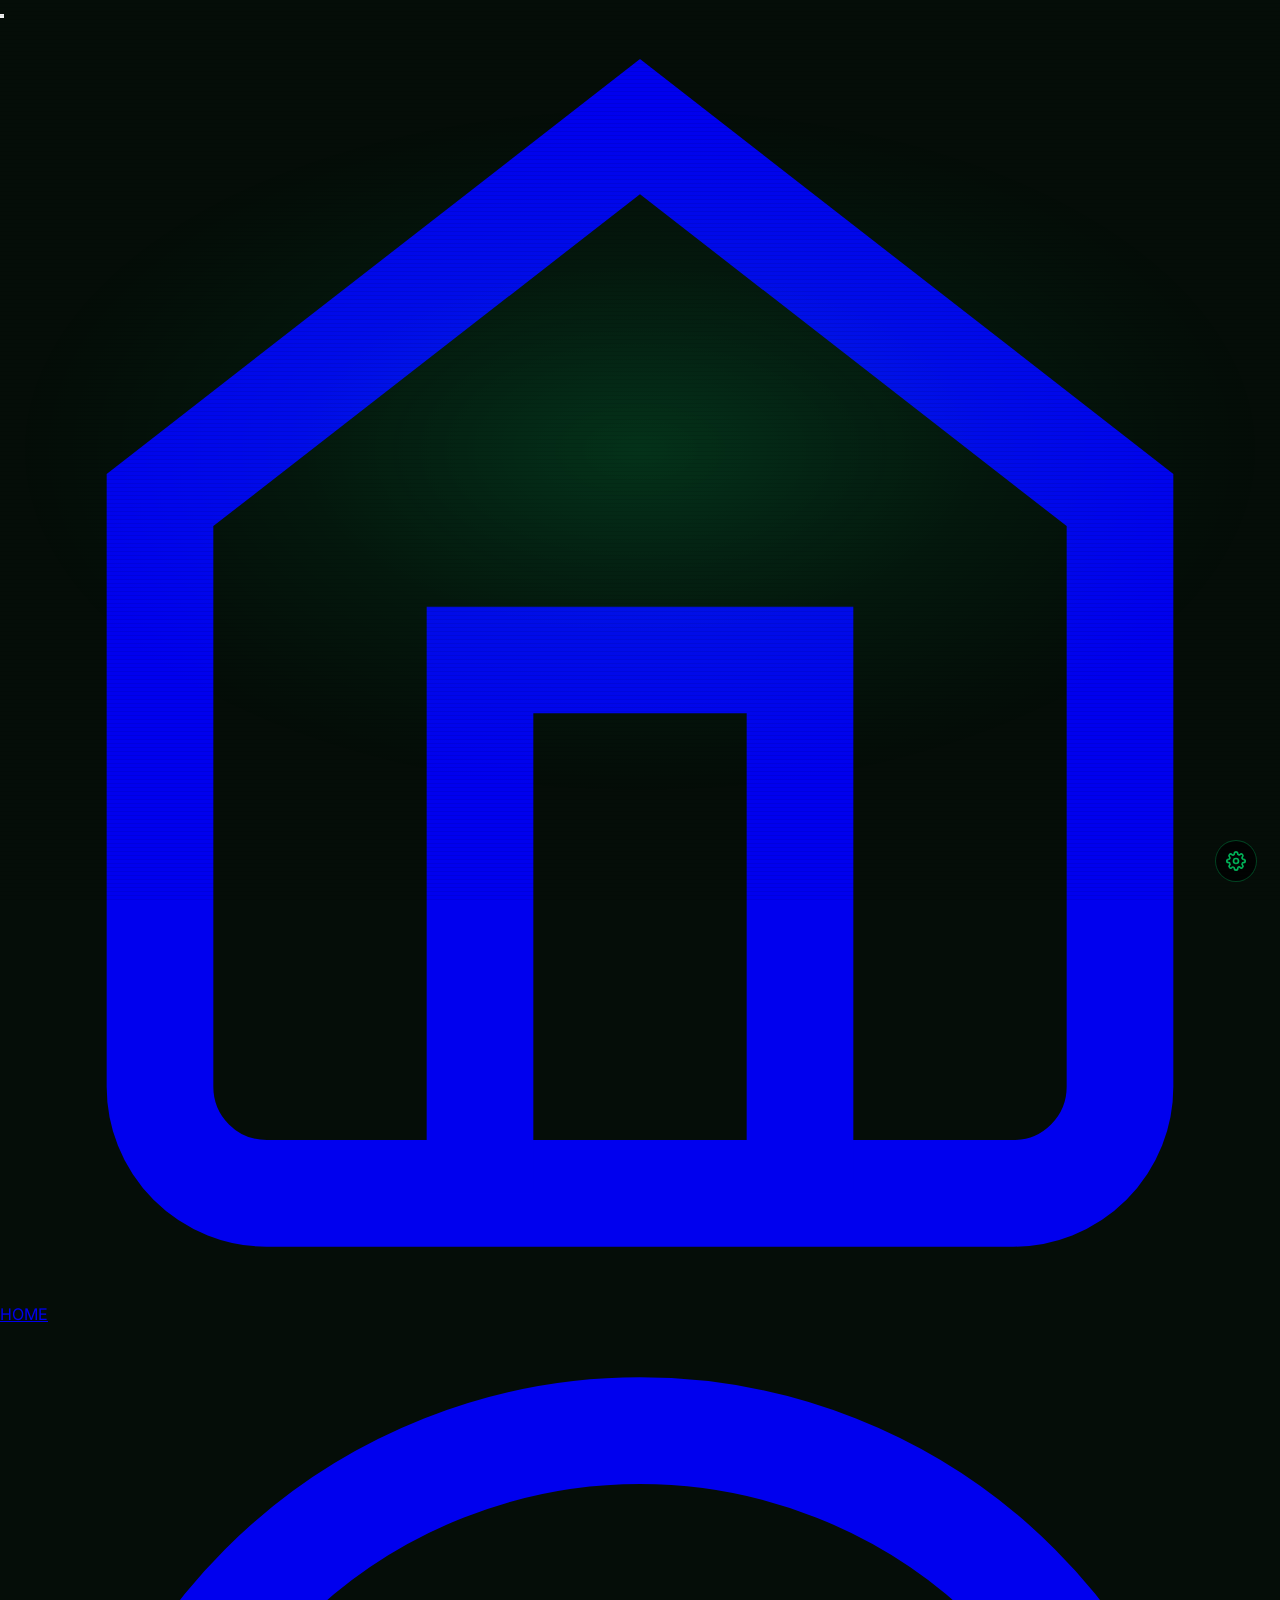
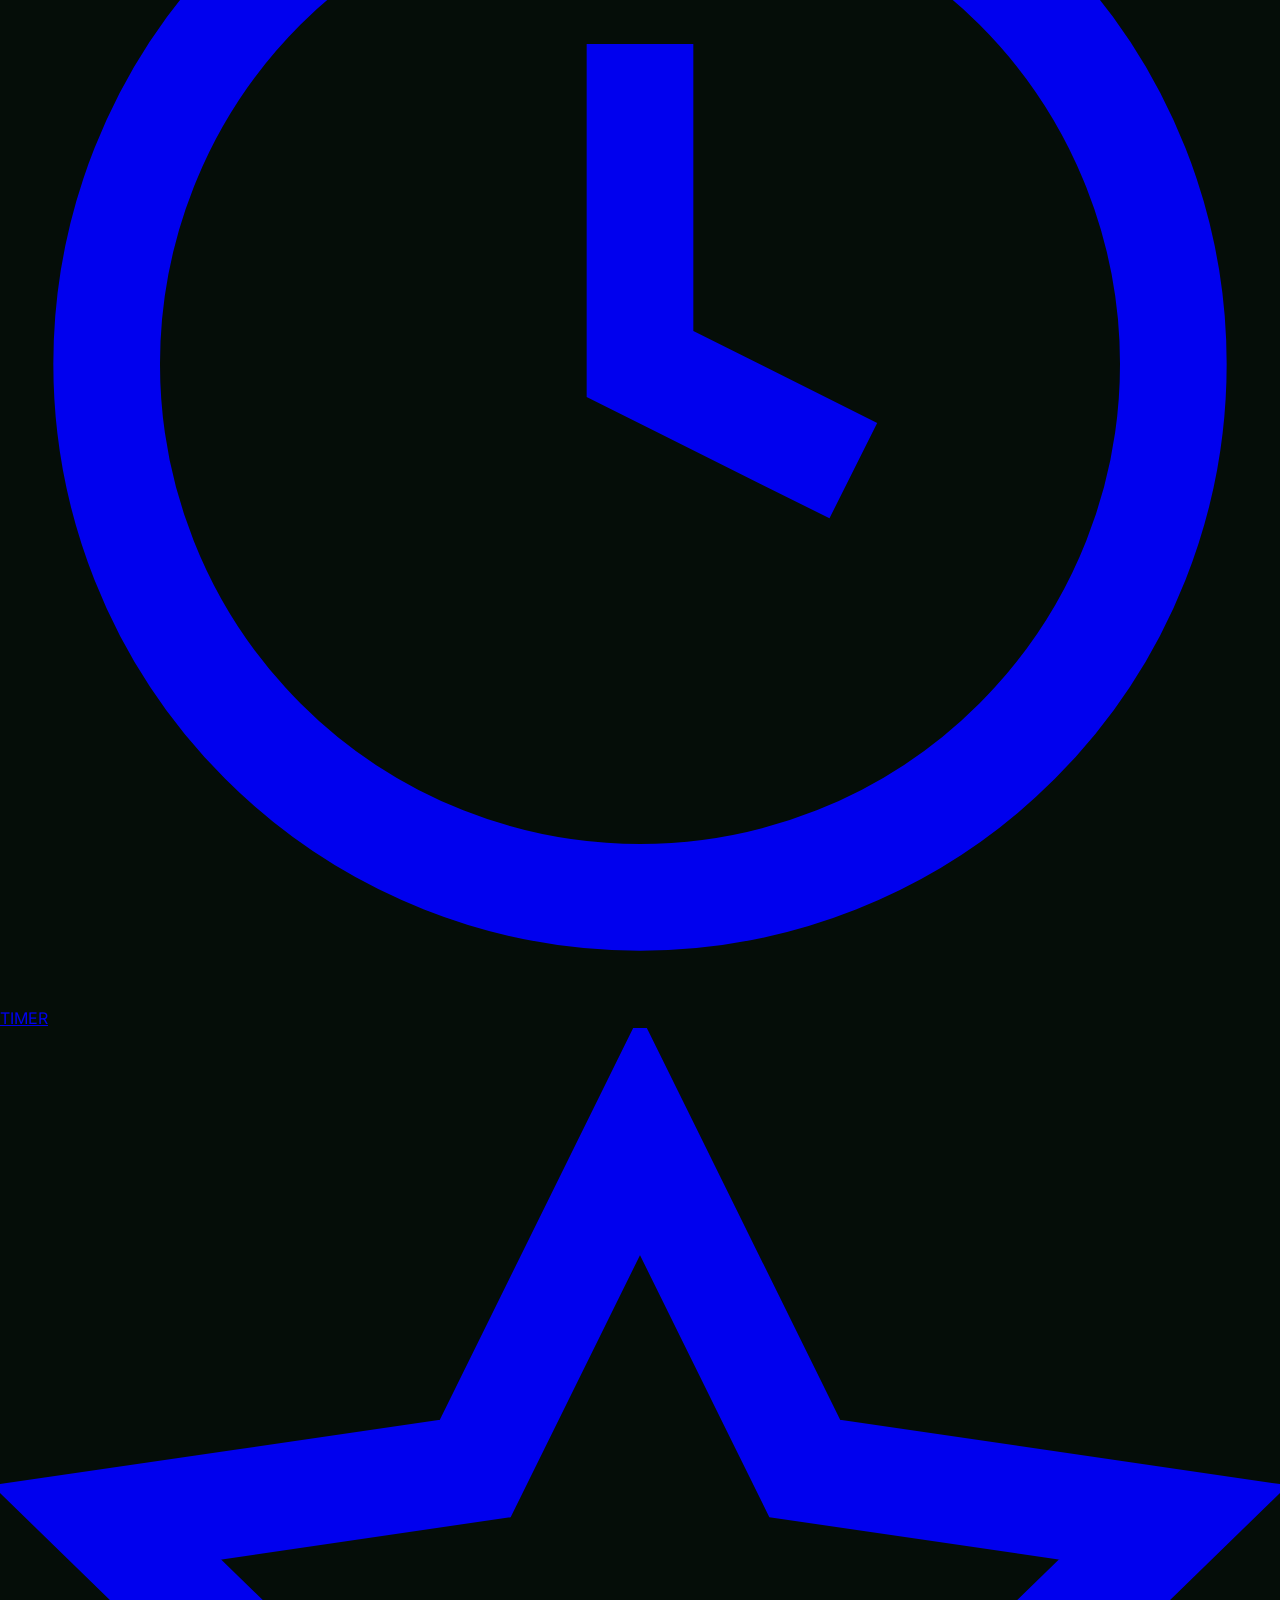
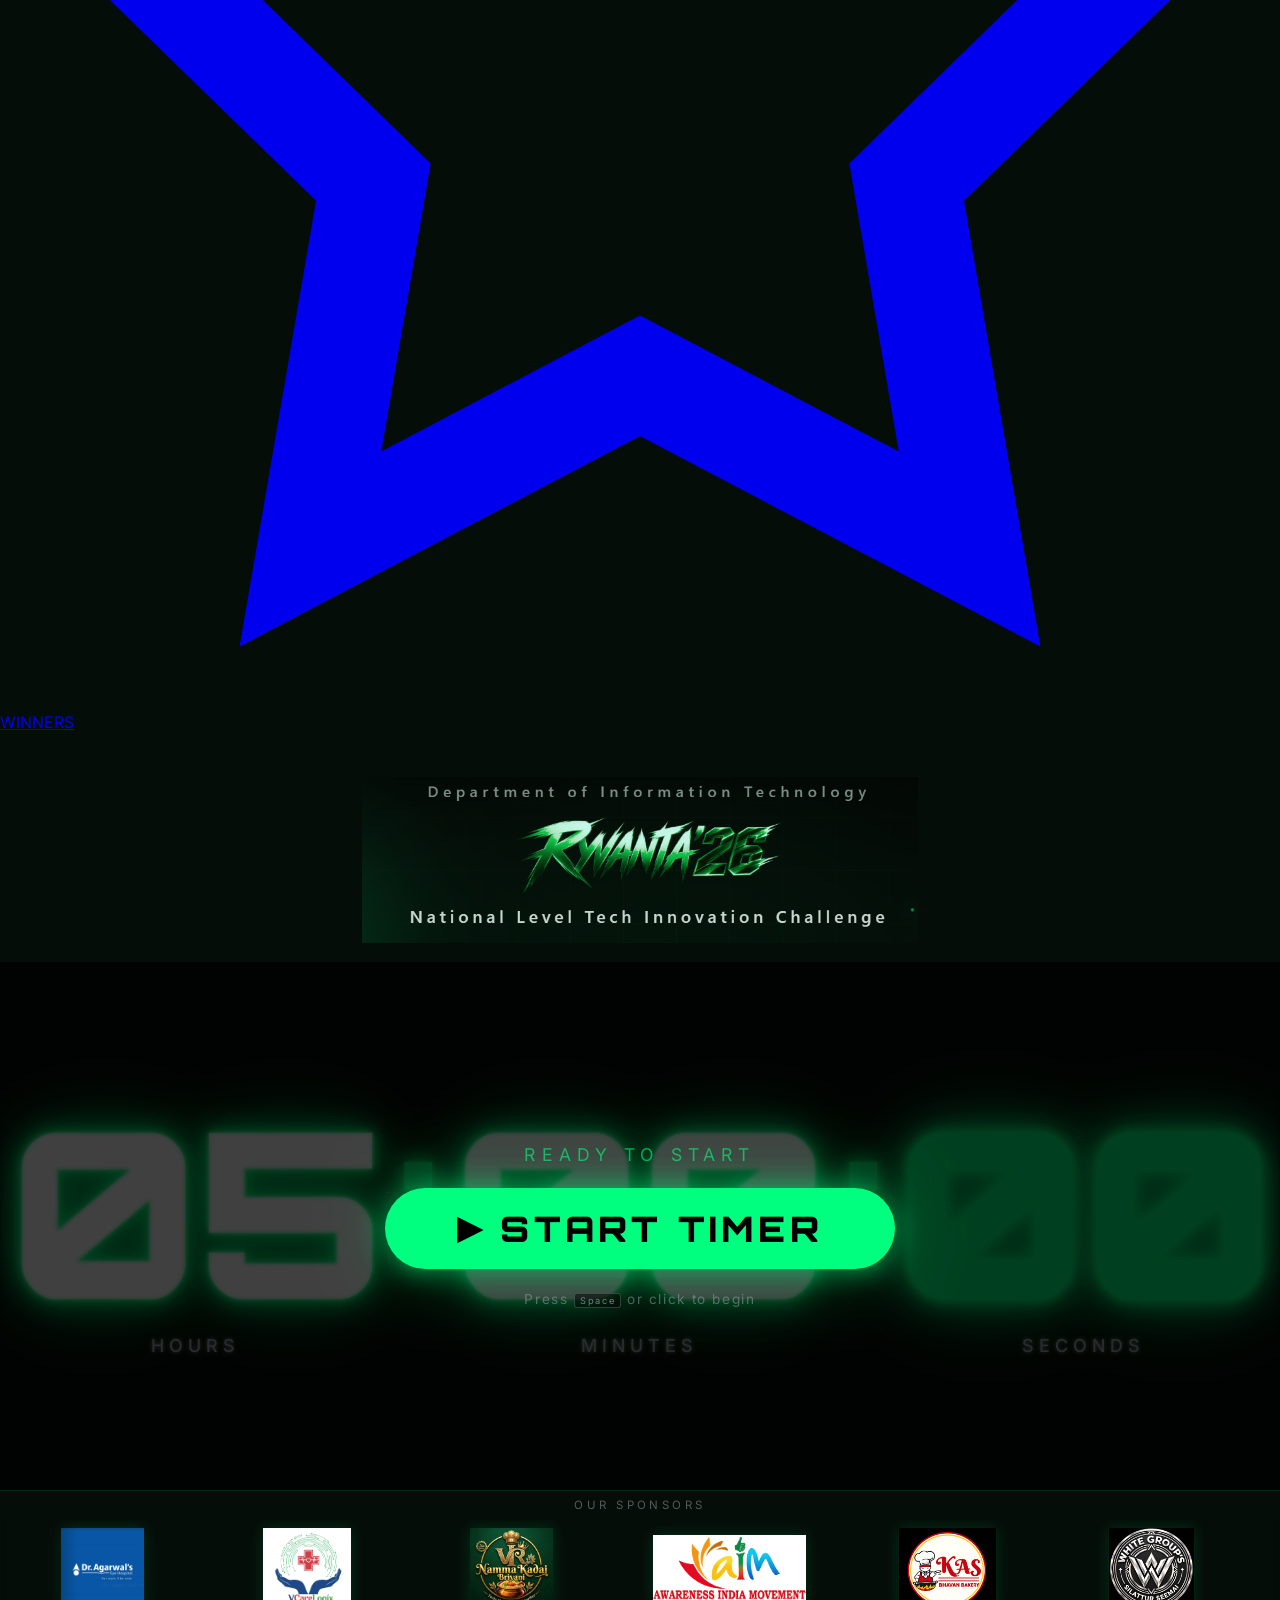
==== countdown.html @ cc8c3c6c "Add hamburger nav, home page, winners page, swap pause screen sizes" ====
<!DOCTYPE html>
<html lang="en">
<head>
  <meta charset="UTF-8" />
  <meta name="viewport" content="width=device-width, initial-scale=1.0" />
  <meta name="description" content="RYVANTA Tech Innovation Challenge 2026 — Live Event Countdown Timer" />
  <title>RYVANTA 2026 — Countdown Timer</title>
  <link rel="preconnect" href="https://fonts.googleapis.com" />
  <link rel="preconnect" href="https://fonts.gstatic.com" crossorigin />
  <link href="https://fonts.googleapis.com/css2?family=Orbitron:wght@400;700;900&family=Inter:wght@300;400;500;600&display=swap" rel="stylesheet" />
  <link rel="stylesheet" href="style.css" />
</head>
<body>

  <!-- ═══════════════════════════════════════════
       SCAN-LINE OVERLAY  (subtle CRT effect)
  ════════════════════════════════════════════ -->
  <div class="scanlines" aria-hidden="true"></div>

  <!-- ═══════════════════════════════════════════
       AMBIENT BACKGROUND GLOW
  ════════════════════════════════════════════ -->
  <div class="bg-glow" aria-hidden="true"></div>

  <!-- ═══════════════════════════════════════════
       TOP-RIGHT NAVIGATION
  ════════════════════════════════════════════ -->
  <nav class="top-nav" id="topNav">
    <!-- Hamburger (visible on small screens) -->
    <button class="hamburger" id="hamburgerBtn" aria-label="Open navigation" aria-expanded="false">
      <span></span><span></span><span></span>
    </button>
    <!-- Nav links -->
    <div class="nav-links" id="navLinks">
      <a href="index.html" class="nav-item active" id="navHome">
        <svg viewBox="0 0 24 24" fill="none" stroke="currentColor" stroke-width="2"><path d="M3 9l9-7 9 7v11a2 2 0 0 1-2 2H5a2 2 0 0 1-2-2z"/><polyline points="9 22 9 12 15 12 15 22"/></svg>
        <span>HOME</span>
      </a>
      <a href="index.html" class="nav-item" id="navTimer">
        <svg viewBox="0 0 24 24" fill="none" stroke="currentColor" stroke-width="2"><circle cx="12" cy="12" r="10"/><polyline points="12 6 12 12 16 14"/></svg>
        <span>TIMER</span>
      </a>
      <a href="winners.html" class="nav-item" id="navWinners">
        <svg viewBox="0 0 24 24" fill="none" stroke="currentColor" stroke-width="2"><polygon points="12 2 15.09 8.26 22 9.27 17 14.14 18.18 21.02 12 17.77 5.82 21.02 7 14.14 2 9.27 8.91 8.26 12 2"/></svg>
        <span>WINNERS</span>
      </a>
    </div>
  </nav>

  <!-- ═══════════════════════════════════════════
       MAIN WRAPPER
  ════════════════════════════════════════════ -->
  <main class="stage" id="stage">

    <!-- ── TOP: Event Logo ──────────────────── -->
    <header class="logo-zone" id="logoZone">
      <img
        src="ryvanta logo.png"
        alt="RYVANTA Tech Innovation Challenge 2026"
        class="event-logo"
        id="eventLogo"
        draggable="false"
      />
    </header>

    <!-- ── CENTER: Countdown Timer ──────────── -->
    <section class="timer-zone" id="timerZone" aria-live="polite" aria-label="Countdown timer">

      <!-- Paused Banner -->
      <div class="pause-banner" id="pauseBanner">
        <span class="pause-icon">⏸</span>
        <span
          class="pause-label"
          id="pauseLabel"
          contenteditable="true"
          spellcheck="false"
          title="Click to edit this message"
          aria-label="Pause message — click to edit"
        >TIMER PAUSED</span>
        <span class="edit-hint">✎</span>
      </div>

      <!-- Digits -->
      <div class="digits-row" id="digitsRow">
        <div class="digit-block">
          <span class="digit" id="hours">05</span>
          <span class="unit-label">HOURS</span>
        </div>

        <div class="colon-block" aria-hidden="true">
          <span class="colon" id="colon1">:</span>
        </div>

        <div class="digit-block">
          <span class="digit" id="minutes">00</span>
          <span class="unit-label">MINUTES</span>
        </div>

        <div class="colon-block" aria-hidden="true">
          <span class="colon" id="colon2">:</span>
        </div>

        <div class="digit-block">
          <span class="digit digit--seconds" id="seconds">00</span>
          <span class="unit-label">SECONDS</span>
        </div>
      </div>

      <!-- ✦ START SCREEN — shown before timer begins ✦ -->
      <div class="start-screen" id="startScreen">
        <div class="start-inner">
          <div class="start-ready">READY TO START</div>
          <button class="start-btn" id="startBtn">
            <span class="start-btn-icon">▶</span>
            START TIMER
          </button>
          <div class="start-hint">Press <kbd>Space</kbd> or click to begin</div>
        </div>
      </div>

      <!-- ✦ LAUNCH SEQUENCE OVERLAY — 5…4…3…2…1 → message ✦ -->
      <div class="launch-screen" id="launchScreen">
        <!-- Countdown digit -->
        <div class="launch-digit" id="launchDigit"></div>
        <!-- "Hackathon begins" message (shown after 1) -->
        <div class="launch-msg" id="launchMsg">
          <span class="launch-msg-line1">AND NOW THE</span>
          <span class="launch-msg-line2">HACKATHON BEGINS</span>
          <span class="launch-msg-dots">..</span>
        </div>
        <!-- Optional ring pulse behind the digit -->
        <div class="launch-ring" id="launchRing"></div>
      </div>

      <!-- Time's Up Screen -->
      <div class="timesup-screen" id="timesupScreen" aria-live="assertive">
        <div class="timesup-inner">
          <div class="timesup-icon">⚡</div>
          <div class="timesup-text">TIME'S UP!</div>
          <div class="timesup-sub">Thank you for participating</div>
        </div>
      </div>

    </section>

    <!-- ── BOTTOM: Sponsor Carousel ─────────── -->
    <footer class="sponsor-zone" id="sponsorZone">
      <div class="sponsor-label">OUR SPONSORS</div>
      <div class="carousel-viewport">
        <div class="carousel-track" id="carouselTrack">
          <!-- Logos injected by JS so the duplicate set can be appended easily -->
        </div>
      </div>
    </footer>

  </main><!-- /stage -->

  <!-- ═══════════════════════════════════════════
       CONTROL PANEL  (bottom-right corner)
  ════════════════════════════════════════════ -->
  <div class="control-panel" id="controlPanel">

    <!-- Gear toggle -->
    <button class="ctrl-gear" id="gearBtn" title="Toggle Controls  (G)" aria-label="Open organiser controls">
      <svg width="20" height="20" viewBox="0 0 24 24" fill="none" stroke="currentColor" stroke-width="2">
        <circle cx="12" cy="12" r="3"/>
        <path d="M19.4 15a1.65 1.65 0 0 0 .33 1.82l.06.06a2 2 0 0 1-2.83 2.83l-.06-.06a1.65 1.65 0 0 0-1.82-.33 1.65 1.65 0 0 0-1 1.51V21a2 2 0 0 1-4 0v-.09A1.65 1.65 0 0 0 9 19.4a1.65 1.65 0 0 0-1.82.33l-.06.06a2 2 0 0 1-2.83-2.83l.06-.06A1.65 1.65 0 0 0 4.68 15a1.65 1.65 0 0 0-1.51-1H3a2 2 0 0 1 0-4h.09A1.65 1.65 0 0 0 4.6 9a1.65 1.65 0 0 0-.33-1.82l-.06-.06a2 2 0 0 1 2.83-2.83l.06.06A1.65 1.65 0 0 0 9 4.68a1.65 1.65 0 0 0 1-1.51V3a2 2 0 0 1 4 0v.09a1.65 1.65 0 0 0 1 1.51 1.65 1.65 0 0 0 1.82-.33l.06-.06a2 2 0 0 1 2.83 2.83l-.06.06A1.65 1.65 0 0 0 19.4 9a1.65 1.65 0 0 0 1.51 1H21a2 2 0 0 1 0 4h-.09a1.65 1.65 0 0 0-1.51 1z"/>
      </svg>
    </button>

    <!-- Expanded controls drawer -->
    <div class="ctrl-drawer" id="ctrlDrawer">

      <div class="ctrl-drawer-title">
        <svg width="14" height="14" viewBox="0 0 24 24" fill="none" stroke="currentColor" stroke-width="2"><circle cx="12" cy="12" r="3"/><path d="M19.4 15a1.65 1.65 0 0 0 .33 1.82l.06.06a2 2 0 0 1-2.83 2.83l-.06-.06a1.65 1.65 0 0 0-1.82-.33 1.65 1.65 0 0 0-1 1.51V21a2 2 0 0 1-4 0v-.09A1.65 1.65 0 0 0 9 19.4a1.65 1.65 0 0 0-1.82.33l-.06.06a2 2 0 0 1-2.83-2.83l.06-.06A1.65 1.65 0 0 0 4.68 15a1.65 1.65 0 0 0-1.51-1H3a2 2 0 0 1 0-4h.09A1.65 1.65 0 0 0 4.6 9a1.65 1.65 0 0 0-.33-1.82l-.06-.06a2 2 0 0 1 2.83-2.83l.06.06A1.65 1.65 0 0 0 9 4.68a1.65 1.65 0 0 0 1-1.51V3a2 2 0 0 1 4 0v.09a1.65 1.65 0 0 0 1 1.51 1.65 1.65 0 0 0 1.82-.33l.06-.06a2 2 0 0 1 2.83 2.83l-.06.06A1.65 1.65 0 0 0 19.4 9a1.65 1.65 0 0 0 1.51 1H21a2 2 0 0 1 0 4h-.09a1.65 1.65 0 0 0-1.51 1z"/></svg>
        ORGANISER CONTROLS
      </div>

      <div class="ctrl-row">
        <button class="ctrl-btn ctrl-btn--primary" id="pauseBtn" title="Space">
          <span id="pauseBtnIcon">⏸</span>
          <span id="pauseBtnText">PAUSE</span>
        </button>

        <button class="ctrl-btn" id="fullscreenBtn" title="F">
          <span>⛶</span>
          <span>FULLSCREEN</span>
        </button>
      </div>

      <div class="ctrl-row">
        <button class="ctrl-btn ctrl-btn--danger" id="resetBtn" title="Reset to 05:00:00">
          <span>↺</span>
          <span>RESET</span>
        </button>

        <!-- Custom duration setter -->
        <div class="duration-set">
          <input type="number" id="durationHours"   class="dur-input" min="0" max="23" placeholder="H"  title="Hours" />
          <span class="dur-sep">:</span>
          <input type="number" id="durationMinutes" class="dur-input" min="0" max="59" placeholder="M"  title="Minutes" />
          <button class="ctrl-btn ctrl-btn--set" id="setDurationBtn" title="Set custom duration">SET</button>
        </div>
      </div>

      <div class="ctrl-divider"></div>

      <!-- Pause message pre-edit -->
      <div class="ctrl-field-label">PAUSE SCREEN MESSAGE</div>
      <div class="ctrl-row">
        <input
          type="text"
          id="pauseMessageInput"
          class="pause-msg-input"
          placeholder="e.g. LUNCH BREAK"
          maxlength="40"
          spellcheck="false"
          value="TIMER PAUSED"
          title="This text appears on screen when timer is paused"
        />
      </div>

      <div class="ctrl-divider"></div>

      <div class="kbd-hints">
        <span><kbd>Space</kbd> Pause / Resume</span>
        <span><kbd>F</kbd> Fullscreen</span>
        <span><kbd>G</kbd> Controls</span>
      </div>

    </div><!-- /ctrl-drawer -->

  </div><!-- /control-panel -->

  <script src="timer.js"></script>
</body>
</html>
---- style.css ----
/* ══════════════════════════════════════════════════════════════
   RYVANTA 2026 — Countdown Timer  |  style.css
   Black + Vibrant Green  |  Projector-optimised 16:9
══════════════════════════════════════════════════════════════ */

/* ── Custom Properties ─────────────────────────────────────── */
:root {
  --green:          #00ff7f;        /* spring green accent          */
  --green-dim:      #00cc64;        /* slightly muted               */
  --green-dark:     #004d26;        /* deep background tint         */
  --green-glow:     rgba(0,255,127,0.18);
  --green-glow-lg:  rgba(0,255,127,0.10);
  --black:          #050d08;        /* Updated to dark greenish-black */
  --surface:        rgba(0,0,0,0.55);
  --white:          #ffffff;
  --grey:           #a0a8b0;
  --danger:         #ff4444;
  --pause-banner:   rgba(0,255,127,0.12);

  --font-display:  'Orbitron', 'Courier New', monospace;
  --font-ui:       'Inter', system-ui, sans-serif;

  /* Projector-tuned sizes — will scale with vw clamp */
  --digit-size:    clamp(5rem, 18vw, 20rem);
  --colon-size:    clamp(4rem, 14vw, 16rem);
  --unit-size:     clamp(0.65rem, 1.4vw, 1.25rem);
  --logo-height:   clamp(100px, 13vw, 200px);
}

/* ── Reset ──────────────────────────────────────────────────── */
*, *::before, *::after { box-sizing: border-box; margin: 0; padding: 0; }

html {
  height: 100%;
  /* Prevent mobile from resizing when keyboard pops */
  overflow: hidden;
}

body {
  min-height: 100%;
  background: var(--black);
  color: var(--white);
  font-family: var(--font-ui);
  overflow: hidden;
  /* Crisp rendering on projectors */
  -webkit-font-smoothing: antialiased;
  -moz-osx-font-smoothing: grayscale;
  text-rendering: optimizeLegibility;
  user-select: none;
}

/* ── Subtle scan-line CRT texture ───────────────────────────── */
.scanlines {
  pointer-events: none;
  position: fixed;
  inset: 0;
  z-index: 900;
  background: repeating-linear-gradient(
    to bottom,
    transparent 0px,
    transparent 3px,
    rgba(0,0,0,0.07) 3px,
    rgba(0,0,0,0.07) 4px
  );
}

/* ── Ambient radial glow behind timer ───────────────────────── */
.bg-glow {
  pointer-events: none;
  position: fixed;
  inset: 0;
  z-index: 0;
  background:
    radial-gradient(ellipse 70% 55% at 50% 50%, var(--green-glow-lg) 0%, transparent 70%),
    radial-gradient(ellipse 45% 35% at 50% 50%, rgba(0,255,127,0.06) 0%, transparent 60%);
  animation: glowPulse 6s ease-in-out infinite;
}

@keyframes glowPulse {
  0%,100% { opacity: 0.8; transform: scale(1); }
  50%      { opacity: 1.0; transform: scale(1.03); }
}

/* ══════════════════════════════════════════════════════════════
   STAGE  —  full-screen 16:9 flex column
══════════════════════════════════════════════════════════════ */
.stage {
  position: relative;
  z-index: 1;
  display: flex;
  flex-direction: column;
  align-items: center;
  justify-content: space-between;
  width: 100vw;
  height: 100vh;
  padding: clamp(10px, 2vw, 30px) 0 0;
  gap: 0;
}

/* ══════════════════════════════════════════════════════════════
   TOP  — Event Logo
══════════════════════════════════════════════════════════════ */
.logo-zone {
  display: flex;
  align-items: center;
  justify-content: center;
  width: 100%;
  padding: clamp(8px, 1.5vw, 20px) clamp(20px, 4vw, 60px);
  flex-shrink: 0;
}

.event-logo {
  height: var(--logo-height);
  max-width: 65vw;
  object-fit: contain;
  object-position: center;
  /* screen blend removes dark backgrounds on a pure black/dark canvas */
  mix-blend-mode: screen;
  transition: opacity 0.4s ease;
}
.event-logo:hover { opacity: 0.8; }

/* ══════════════════════════════════════════════════════════════
   CENTER  — Timer
══════════════════════════════════════════════════════════════ */
.timer-zone {
  position: relative;
  display: flex;
  flex-direction: column;
  align-items: center;
  justify-content: center;
  flex: 1;
  width: 100%;
  gap: clamp(10px, 2vh, 28px);
}

/* ── Pause Banner — full-screen dominant message ───────────── */
.pause-banner {
  position: absolute;
  inset: 0;
  display: flex;
  flex-direction: column;
  align-items: center;
  justify-content: center;
  gap: clamp(8px, 2vh, 20px);
  background: rgba(0,0,0,0.75);
  font-family: var(--font-display);
  font-size: var(--digit-size);      /* BIG — same as timer digits */
  font-weight: 900;
  letter-spacing: 0.06em;
  color: var(--green);
  text-transform: uppercase;
  text-shadow:
    0 0 20px rgba(0,255,127,1),
    0 0 60px rgba(0,255,127,0.7),
    0 0 120px rgba(0,255,127,0.4);
  opacity: 0;
  pointer-events: none;
  transition: opacity 0.35s ease;
  z-index: 8;
}
.pause-banner.visible {
  opacity: 1;
  pointer-events: auto;
}
.pause-icon {
  font-size: 0.35em;
  display: block;
  animation: iconBlink 1.2s ease-in-out infinite;
  text-shadow: none;
}
@keyframes iconBlink { 0%,100%{opacity:1} 50%{opacity:0.3} }

/* Editable pause label — inherit the huge font */
.pause-label {
  outline: none;
  cursor: text;
  border-bottom: 2px dashed rgba(0,255,127,0.35);
  min-width: 4ch;
  max-width: 80vw;
  white-space: nowrap;
  overflow: hidden;
  display: inline-block;
  transition: border-color 0.2s;
  font-size: inherit;
  line-height: 1;
}
.pause-label:focus {
  border-bottom-color: var(--green);
  background: rgba(0,255,127,0.07);
  border-radius: 4px;
  padding: 0 8px;
}
/* Pencil hint */
.edit-hint {
  font-size: 0.22em;
  font-family: var(--font-ui);
  opacity: 0.45;
  transition: opacity 0.2s;
  cursor: text;
  letter-spacing: 0.1em;
  text-shadow: none;
}
.pause-banner:hover .edit-hint { opacity: 0.85; }

/* When paused — shrink the digits to a small watermark at the bottom */
.digits-row.paused {
  opacity: 0.25;
  transform: scale(0.32);
  transform-origin: center bottom;
  pointer-events: none;
  filter: blur(1px);
}

/* ── Main Digits ────────────────────────────────────────────── */
.digits-row {
  display: flex;
  align-items: flex-start;
  justify-content: center;
  gap: clamp(4px, 1vw, 20px);
  transition: transform 0.5s cubic-bezier(0.22,1,0.36,1), opacity 0.4s ease, filter 0.4s ease;
}

.digit-block {
  display: flex;
  flex-direction: column;
  align-items: center;
  gap: clamp(6px, 1vh, 14px);
}

.digit {
  font-family: var(--font-display);
  font-size: var(--digit-size);
  font-weight: 900;
  line-height: 1;
  color: var(--white);
  letter-spacing: -0.02em;
  /* Multi-layer green glow — crisp + diffuse */
  text-shadow:
    0 0 12px  rgba(0,255,127,0.9),
    0 0 30px  rgba(0,255,127,0.6),
    0 0 60px  rgba(0,255,127,0.35),
    0 0 110px rgba(0,255,127,0.18);
  transition: text-shadow 0.3s ease;
  /* Flip animation state class added via JS */
}

/* Seconds get a distinct green tint to draw attention */
.digit--seconds {
  color: var(--green);
  text-shadow:
    0 0 8px   rgba(0,255,127,1),
    0 0 20px  rgba(0,255,127,0.85),
    0 0 50px  rgba(0,255,127,0.6),
    0 0 100px rgba(0,255,127,0.3);
}

/* Brief flash on every digit change */
.digit.tick {
  animation: digitTick 0.15s ease-out forwards;
}
@keyframes digitTick {
  0%   { transform: scaleY(1.06); }
  100% { transform: scaleY(1); }
}

.colon-block {
  display: flex;
  align-items: flex-start;
  padding-top: calc(var(--digit-size) * 0.05);
}
.colon {
  font-family: var(--font-display);
  font-size: var(--colon-size);
  font-weight: 900;
  line-height: 1;
  color: var(--green-dim);
  text-shadow: 0 0 20px rgba(0,255,127,0.7), 0 0 50px rgba(0,255,127,0.3);
  animation: colonBlink 1s step-end infinite;
  letter-spacing: 0;
}
@keyframes colonBlink { 0%,49%{opacity:1} 50%,100%{opacity:0.25} }

.unit-label {
  font-family: var(--font-ui);
  font-size: var(--unit-size);
  font-weight: 500;
  letter-spacing: 0.28em;
  color: var(--grey);
  text-transform: uppercase;
}

/* ── Time's Up screen ───────────────────────────────────────── */
.timesup-screen {
  position: absolute;
  inset: 0;
  display: none;
  align-items: center;
  justify-content: center;
  background: rgba(0,0,0,0.9);
  z-index: 10;
  animation: fadeIn 0.6s ease;
}
.timesup-screen.active { display: flex; }

@keyframes fadeIn { from{opacity:0} to{opacity:1} }

.timesup-inner { text-align: center; }

.timesup-icon {
  font-size: clamp(3rem, 8vw, 8rem);
  margin-bottom: 0.2em;
  animation: zapBounce 0.8s ease-in-out infinite alternate;
  filter: drop-shadow(0 0 30px rgba(0,255,127,0.8));
}
@keyframes zapBounce { from{transform:scale(1)} to{transform:scale(1.15)} }

.timesup-text {
  font-family: var(--font-display);
  font-size: clamp(4rem, 15vw, 14rem);
  font-weight: 900;
  color: var(--green);
  letter-spacing: 0.06em;
  text-shadow:
    0 0 20px rgba(0,255,127,1),
    0 0 60px rgba(0,255,127,0.8),
    0 0 120px rgba(0,255,127,0.5);
  animation: timesupPulse 1.5s ease-in-out infinite;
}
@keyframes timesupPulse {
  0%,100% { text-shadow: 0 0 20px rgba(0,255,127,1), 0 0 60px rgba(0,255,127,0.8), 0 0 120px rgba(0,255,127,0.5); }
  50%     { text-shadow: 0 0 40px rgba(0,255,127,1), 0 0 100px rgba(0,255,127,1),  0 0 200px rgba(0,255,127,0.7); }
}

.timesup-sub {
  font-family: var(--font-ui);
  font-size: clamp(1rem, 2.5vw, 2rem);
  letter-spacing: 0.25em;
  color: var(--grey);
  text-transform: uppercase;
  margin-top: 0.5em;
}

/* ── Launch sequence overlay ────────────────────────────────── */
.launch-screen {
  position: absolute;
  inset: 0;
  display: none;               /* shown via JS class */
  align-items: center;
  justify-content: center;
  background: #000;
  z-index: 30;
  overflow: hidden;
}
.launch-screen.active { display: flex; }

/* Big countdown digit */
.launch-digit {
  position: absolute;
  font-family: var(--font-display);
  font-size: clamp(10rem, 35vw, 30rem);
  font-weight: 900;
  color: var(--green);
  line-height: 1;
  letter-spacing: -0.04em;
  text-align: center;
  text-shadow:
    0 0 30px  rgba(0,255,127,1),
    0 0 80px  rgba(0,255,127,0.7),
    0 0 160px rgba(0,255,127,0.4);
  /* JS adds .pop class to trigger the scale-in animation */
  opacity: 0;
  transform: scale(1.6);
  transition: none;
}
.launch-digit.pop {
  animation: launchPop 0.85s cubic-bezier(0.22,1,0.36,1) forwards;
}
@keyframes launchPop {
  0%   { opacity: 0; transform: scale(1.6); }
  35%  { opacity: 1; transform: scale(0.92); }
  60%  { opacity: 1; transform: scale(1.0); }
  85%  { opacity: 1; transform: scale(1.0); }
  100% { opacity: 0; transform: scale(0.5); }
}

/* Expanding ring behind the digit */
.launch-ring {
  position: absolute;
  width: clamp(200px, 40vw, 500px);
  height: clamp(200px, 40vw, 500px);
  border-radius: 50%;
  border: 3px solid rgba(0,255,127,0.5);
  opacity: 0;
}
.launch-ring.pulse {
  animation: ringPulse 0.9s ease-out forwards;
}
@keyframes ringPulse {
  0%   { opacity: 0.8; transform: scale(0.4); }
  100% { opacity: 0;   transform: scale(2.2); }
}

/* "And now the hackathon begins.." message */
.launch-msg {
  position: absolute;
  display: flex;
  flex-direction: column;
  align-items: center;
  gap: clamp(6px, 1.2vh, 16px);
  opacity: 0;
  text-align: center;
  pointer-events: none;
}
.launch-msg.reveal {
  animation: msgReveal 0.7s cubic-bezier(0.22,1,0.36,1) forwards;
}
.launch-msg.fadeout {
  animation: msgFadeout 0.6s ease-in forwards;
}
@keyframes msgReveal {
  0%   { opacity: 0; transform: translateY(22px) scale(0.95); }
  100% { opacity: 1; transform: translateY(0)    scale(1); }
}
@keyframes msgFadeout {
  0%   { opacity: 1; transform: scale(1); }
  100% { opacity: 0; transform: scale(1.05); }
}

.launch-msg-line1 {
  font-family: var(--font-ui);
  font-size: clamp(0.9rem, 2.2vw, 1.8rem);
  font-weight: 400;
  letter-spacing: 0.35em;
  color: rgba(255,255,255,0.6);
  text-transform: uppercase;
}
.launch-msg-line2 {
  font-family: var(--font-display);
  font-size: clamp(2.5rem, 9vw, 8rem);
  font-weight: 900;
  letter-spacing: 0.06em;
  color: var(--green);
  text-shadow:
    0 0 20px rgba(0,255,127,1),
    0 0 60px rgba(0,255,127,0.7),
    0 0 120px rgba(0,255,127,0.4);
  text-transform: uppercase;
}
.launch-msg-dots {
  font-family: var(--font-display);
  font-size: clamp(1.5rem, 4vw, 4rem);
  font-weight: 900;
  color: var(--green);
  opacity: 0;
  animation: dotsAppear 0.4s ease 0.5s forwards;
}
@keyframes dotsAppear {
  to { opacity: 1; }
}

/* ── Start screen ──────────────────────────────────────────── */
.start-screen {
  position: absolute;
  inset: 0;
  display: flex;
  align-items: center;
  justify-content: center;
  background: rgba(0,0,0,0.75);
  z-index: 20;
  backdrop-filter: blur(2px);
  transition: opacity 0.5s ease;
}
.start-screen.hidden {
  opacity: 0;
  pointer-events: none;
}

.start-inner {
  display: flex;
  flex-direction: column;
  align-items: center;
  gap: clamp(14px, 2.5vh, 28px);
  text-align: center;
}

.start-ready {
  font-family: var(--font-ui);
  font-size: clamp(0.75rem, 1.5vw, 1.1rem);
  letter-spacing: 0.35em;
  color: rgba(0,255,127,0.6);
  text-transform: uppercase;
}

.start-btn {
  display: flex;
  align-items: center;
  gap: 14px;
  background: var(--green);
  color: #000;
  border: none;
  border-radius: 60px;
  font-family: var(--font-display);
  font-size: clamp(1.2rem, 3vw, 2.2rem);
  font-weight: 900;
  letter-spacing: 0.12em;
  padding: clamp(14px, 2vh, 22px) clamp(32px, 6vw, 72px);
  cursor: pointer;
  box-shadow:
    0 0 30px rgba(0,255,127,0.55),
    0 0 80px rgba(0,255,127,0.25);
  transition: transform 0.18s ease, box-shadow 0.18s ease, background 0.18s ease;
}
.start-btn:hover {
  transform: scale(1.06);
  box-shadow:
    0 0 50px rgba(0,255,127,0.8),
    0 0 120px rgba(0,255,127,0.4);
}
.start-btn:active { transform: scale(0.97); }

.start-btn-icon {
  font-size: 0.9em;
  line-height: 1;
}

.start-hint {
  font-family: var(--font-ui);
  font-size: clamp(0.65rem, 1.1vw, 0.85rem);
  color: rgba(160,168,176,0.5);
  letter-spacing: 0.12em;
}
.start-hint kbd {
  background: rgba(0,0,0,0.5);
  border-color: rgba(160,168,176,0.3);
  color: rgba(160,168,176,0.7);
}

/* ══════════════════════════════════════════════════════════════
   BOTTOM  — Sponsor Carousel
══════════════════════════════════════════════════════════════ */
.sponsor-zone {
  width: 100%;
  flex-shrink: 0;
  padding-bottom: clamp(8px, 1.5vh, 18px);
  /* subtle separator line */
  border-top: 1px solid rgba(0,255,127,0.12);
}

.sponsor-label {
  text-align: center;
  font-family: var(--font-ui);
  font-size: clamp(0.5rem, 0.9vw, 0.75rem);
  letter-spacing: 0.3em;
  color: rgba(160,168,176,0.5);
  text-transform: uppercase;
  padding: clamp(4px, 0.8vh, 10px) 0;
}

.carousel-viewport {
  width: 100%;
  overflow: hidden;
  position: relative;
}

/* Fade-out masks at left & right edges */
.carousel-viewport::before,
.carousel-viewport::after {
  content: '';
  position: absolute;
  top: 0;
  bottom: 0;
  width: clamp(40px, 6vw, 100px);
  z-index: 2;
  pointer-events: none;
}
.carousel-viewport::before { left:  0; background: linear-gradient(to right,  var(--black), transparent); }
.carousel-viewport::after  { right: 0; background: linear-gradient(to left, var(--black), transparent); }

.carousel-track {
  display: flex;
  align-items: center;
  /* Width and animation duration set dynamically by JS */
  animation: scrollLeft linear infinite;
  will-change: transform;
  gap: 0; /* gaps handled by logo padding */
}

@keyframes scrollLeft {
  from { transform: translateX(0); }
  to   { transform: translateX(-50%); }  /* JS updates this if needed */
}

.sponsor-logo {
  height: clamp(70px, 11vh, 120px);
  /* Fixed minimum width slot so logos are spaced evenly */
  min-width: clamp(140px, 16vw, 240px);
  max-width: clamp(160px, 18vw, 280px);
  padding: 8px clamp(22px, 3vw, 50px);
  object-fit: contain;
  object-position: center;
  /* Make white/light logos visible on black, tinted green slightly */
  filter: brightness(1.05) saturate(0.9) drop-shadow(0 0 8px rgba(0,255,127,0.15));
  transition: filter 0.3s ease;
  flex-shrink: 0;
}
.sponsor-logo:hover { filter: brightness(1.2) saturate(1.1) drop-shadow(0 0 16px rgba(0,255,127,0.45)); }

/* ══════════════════════════════════════════════════════════════
   CONTROL PANEL
══════════════════════════════════════════════════════════════ */
.control-panel {
  position: fixed;
  bottom: clamp(12px, 2vh, 24px);
  right: clamp(12px, 1.8vw, 24px);
  z-index: 500;
  display: flex;
  flex-direction: column;
  align-items: flex-end;
  gap: 8px;
}

/* Gear icon button */
.ctrl-gear {
  width: 42px;
  height: 42px;
  border-radius: 50%;
  border: 1px solid rgba(0,255,127,0.25);
  background: rgba(0,0,0,0.7);
  color: rgba(0,255,127,0.7);
  cursor: pointer;
  display: flex;
  align-items: center;
  justify-content: center;
  backdrop-filter: blur(8px);
  transition: border-color 0.25s, color 0.25s, transform 0.3s, box-shadow 0.25s;
}
.ctrl-gear:hover {
  border-color: var(--green);
  color: var(--green);
  box-shadow: 0 0 12px rgba(0,255,127,0.3);
  transform: rotate(45deg);
}
.ctrl-gear.open { transform: rotate(90deg); color: var(--green); border-color: var(--green); }

/* Drawer */
.ctrl-drawer {
  background: rgba(6,12,8,0.92);
  border: 1px solid rgba(0,255,127,0.22);
  border-radius: 14px;
  padding: 16px;
  min-width: 260px;
  backdrop-filter: blur(16px);
  box-shadow: 0 8px 40px rgba(0,0,0,0.7), 0 0 20px rgba(0,255,127,0.08);
  display: none;
  flex-direction: column;
  gap: 10px;
  /* Animate in */
  animation: drawerSlide 0.2s ease-out;
}
.ctrl-drawer.open { display: flex; }
@keyframes drawerSlide {
  from { opacity:0; transform:translateY(8px) scale(0.97); }
  to   { opacity:1; transform:translateY(0)  scale(1); }
}

.ctrl-drawer-title {
  display: flex;
  align-items: center;
  gap: 6px;
  font-family: var(--font-ui);
  font-size: 0.65rem;
  font-weight: 600;
  letter-spacing: 0.2em;
  color: rgba(0,255,127,0.55);
  text-transform: uppercase;
  padding-bottom: 6px;
  border-bottom: 1px solid rgba(0,255,127,0.1);
}

.ctrl-row {
  display: flex;
  gap: 8px;
  align-items: center;
}

.ctrl-btn {
  display: flex;
  align-items: center;
  justify-content: center;
  gap: 5px;
  flex: 1;
  border: 1px solid rgba(0,255,127,0.3);
  background: rgba(0,255,127,0.06);
  color: var(--green);
  font-family: var(--font-ui);
  font-size: 0.72rem;
  font-weight: 600;
  letter-spacing: 0.1em;
  text-transform: uppercase;
  padding: 9px 10px;
  border-radius: 8px;
  cursor: pointer;
  transition: background 0.2s, border-color 0.2s, box-shadow 0.2s, transform 0.15s;
  white-space: nowrap;
}
.ctrl-btn:hover {
  background: rgba(0,255,127,0.15);
  border-color: var(--green);
  box-shadow: 0 0 10px rgba(0,255,127,0.25);
}
.ctrl-btn:active { transform: scale(0.96); }

.ctrl-btn--primary {
  background: rgba(0,255,127,0.12);
  border-color: rgba(0,255,127,0.5);
}
.ctrl-btn--primary:hover {
  background: rgba(0,255,127,0.22);
  box-shadow: 0 0 16px rgba(0,255,127,0.35);
}

.ctrl-btn--danger {
  color: var(--danger);
  border-color: rgba(255,68,68,0.3);
  background: rgba(255,68,68,0.06);
}
.ctrl-btn--danger:hover {
  background: rgba(255,68,68,0.14);
  border-color: var(--danger);
  box-shadow: 0 0 10px rgba(255,68,68,0.25);
}

/* Duration setter */
.duration-set {
  display: flex;
  align-items: center;
  gap: 4px;
  flex: 1.4;
}
.dur-input {
  width: 36px;
  background: rgba(0,255,127,0.05);
  border: 1px solid rgba(0,255,127,0.25);
  border-radius: 6px;
  color: var(--white);
  font-family: var(--font-display);
  font-size: 0.8rem;
  text-align: center;
  padding: 7px 4px;
  outline: none;
  transition: border-color 0.2s;
  /* Remove spinners */
  -moz-appearance: textfield;
}
.dur-input::-webkit-inner-spin-button,
.dur-input::-webkit-outer-spin-button { -webkit-appearance: none; }
.dur-input:focus { border-color: var(--green); }

.dur-sep { color: var(--green); font-weight: 700; font-size: 1rem; }

.ctrl-btn--set {
  flex: none;
  padding: 7px 10px;
  font-size: 0.65rem;
}

.ctrl-divider {
  border: none;
  border-top: 1px solid rgba(0,255,127,0.08);
}

/* Pause message input */
.ctrl-field-label {
  font-family: var(--font-ui);
  font-size: 0.6rem;
  letter-spacing: 0.18em;
  color: rgba(0,255,127,0.45);
  text-transform: uppercase;
  margin-bottom: -4px;
}

.pause-msg-input {
  width: 100%;
  background: rgba(0,255,127,0.05);
  border: 1px solid rgba(0,255,127,0.25);
  border-radius: 8px;
  color: var(--white);
  font-family: var(--font-ui);
  font-size: 0.78rem;
  font-weight: 600;
  letter-spacing: 0.1em;
  text-transform: uppercase;
  padding: 8px 10px;
  outline: none;
  transition: border-color 0.2s, background 0.2s;
}
.pause-msg-input::placeholder {
  color: rgba(160,168,176,0.35);
  font-weight: 400;
  text-transform: none;
  letter-spacing: 0.05em;
}
.pause-msg-input:focus {
  border-color: var(--green);
  background: rgba(0,255,127,0.09);
}

/* Keyboard hints */
.kbd-hints {
  display: flex;
  flex-direction: column;
  gap: 4px;
  font-size: 0.6rem;
  color: rgba(160,168,176,0.55);
  letter-spacing: 0.05em;
}
kbd {
  display: inline-block;
  background: rgba(0,255,127,0.1);
  border: 1px solid rgba(0,255,127,0.2);
  border-radius: 3px;
  padding: 1px 5px;
  font-family: var(--font-ui);
  font-size: 0.58rem;
  color: rgba(0,255,127,0.7);
}

/* ══════════════════════════════════════════════════════════════
   FULLSCREEN  —  hide controls once active
══════════════════════════════════════════════════════════════ */
:fullscreen .control-panel,
:-webkit-full-screen .control-panel,
:-moz-full-screen .control-panel {
  opacity: 0;
  pointer-events: none;
  transition: opacity 0.6s 4s ease; /* fade out after 4 s */
}
:fullscreen .control-panel:hover,
:-webkit-full-screen .control-panel:hover,
:-moz-full-screen .control-panel:hover {
  opacity: 1;
  pointer-events: auto;
  transition-delay: 0s;
}

/* ══════════════════════════════════════════════════════════════
   RESPONSIVE SAFETY NETS
══════════════════════════════════════════════════════════════ */
@media (max-height: 500px) {
  .event-logo { height: 48px; }
  .sponsor-zone { display: none; }
}
@media (max-width: 480px) {
  :root {
    --digit-size: clamp(3rem, 22vw, 6rem);
    --colon-size: clamp(2.5rem, 18vw, 5rem);
  }
}

/* ══════════════════════════════════════════════════════════════
   HAMBURGER NAV  (shared across all pages)
══════════════════════════════════════════════════════════════ */
.ham-btn {
  position: fixed;
  top: 20px;
  right: 24px;
  z-index: 200;
  width: 46px;
  height: 46px;
  border: 1.5px solid rgba(0,255,127,0.35);
  border-radius: 10px;
  background: rgba(0,0,0,0.6);
  backdrop-filter: blur(10px);
  cursor: pointer;
  display: flex;
  flex-direction: column;
  align-items: center;
  justify-content: center;
  gap: 5px;
  padding: 0;
  transition: border-color 0.2s, background 0.2s;
}
.ham-btn:hover { border-color: var(--green); background: rgba(0,255,127,0.08); }
.ham-bar {
  width: 22px;
  height: 2px;
  background: var(--green);
  border-radius: 2px;
  transition: transform 0.35s ease, opacity 0.25s ease;
  box-shadow: 0 0 6px rgba(0,255,127,0.6);
}
.ham-btn.open .ham-bar:nth-child(1) { transform: translateY(7px) rotate(45deg); }
.ham-btn.open .ham-bar:nth-child(2) { opacity: 0; transform: scaleX(0); }
.ham-btn.open .ham-bar:nth-child(3) { transform: translateY(-7px) rotate(-45deg); }

.ham-nav {
  position: fixed;
  top: 0;
  right: -320px;
  width: 280px;
  height: 100dvh;
  background: rgba(5,13,8,0.97);
  border-left: 1px solid rgba(0,255,127,0.18);
  backdrop-filter: blur(20px);
  z-index: 190;
  display: flex;
  flex-direction: column;
  padding: 90px 0 40px;
  gap: 4px;
  transition: right 0.4s cubic-bezier(0.22,1,0.36,1);
}
.ham-nav.open { right: 0; }

.nav-link {
  display: flex;
  align-items: center;
  gap: 16px;
  padding: 16px 32px;
  font-family: var(--font-ui);
  font-size: 0.95rem;
  font-weight: 600;
  letter-spacing: 0.18em;
  color: rgba(255,255,255,0.55);
  text-decoration: none;
  text-transform: uppercase;
  border-left: 3px solid transparent;
  transition: color 0.2s, border-color 0.2s, background 0.2s;
}
.nav-link:hover, .nav-link.active {
  color: var(--green);
  border-left-color: var(--green);
  background: rgba(0,255,127,0.06);
}
.nav-icon { font-size: 1.2em; width: 26px; text-align: center; }
.nav-divider { height: 1px; background: rgba(0,255,127,0.12); margin: 8px 32px; }

.ham-scrim {
  position: fixed;
  inset: 0;
  background: rgba(0,0,0,0.5);
  z-index: 180;
  opacity: 0;
  pointer-events: none;
  transition: opacity 0.35s ease;
}
.ham-scrim.visible { opacity: 1; pointer-events: auto; }

/* ══════════════════════════════════════════════════════════════
   HOME PAGE
══════════════════════════════════════════════════════════════ */
.home-stage {
  min-height: 100dvh;
  display: flex;
  flex-direction: column;
  align-items: center;
  justify-content: space-between;
  padding: clamp(32px,6vh,80px) clamp(20px,5vw,80px) clamp(24px,4vh,60px);
  text-align: center;
  gap: clamp(20px,3vh,40px);
}
.home-dept {
  font-family: var(--font-ui);
  font-size: clamp(0.7rem,1.5vw,1.1rem);
  font-weight: 500;
  letter-spacing: 0.3em;
  color: rgba(255,255,255,0.55);
  text-transform: uppercase;
}
.home-logo { max-width: min(70vw,600px); height: auto; mix-blend-mode: screen; }
.home-tagline {
  font-family: var(--font-ui);
  font-size: clamp(0.85rem,2vw,1.4rem);
  font-style: italic;
  color: rgba(255,255,255,0.7);
}
.home-event-title {
  font-family: var(--font-display);
  font-size: clamp(1.2rem,4vw,3.5rem);
  font-weight: 900;
  letter-spacing: 0.1em;
  color: var(--white);
  text-transform: uppercase;
  text-shadow: 0 0 20px rgba(0,255,127,0.4), 0 0 60px rgba(0,255,127,0.2);
}
.home-sponsors-grid {
  display: flex;
  flex-wrap: wrap;
  align-items: center;
  justify-content: center;
  gap: clamp(16px,3vw,40px);
  width: 100%;
  padding: clamp(16px,2vh,30px) clamp(16px,3vw,50px);
  background: rgba(0,0,0,0.4);
  border-top: 1px solid rgba(0,255,127,0.12);
  border-radius: 16px;
}
.home-sponsors-label {
  width: 100%;
  font-family: var(--font-ui);
  font-size: 0.7rem;
  font-weight: 600;
  letter-spacing: 0.3em;
  color: rgba(255,255,255,0.3);
  text-transform: uppercase;
  margin-bottom: 4px;
}
.home-sponsor-img {
  height: clamp(50px,8vw,90px);
  max-width: clamp(80px,14vw,160px);
  object-fit: contain;
  mix-blend-mode: screen;
  filter: brightness(1.05);
  transition: filter 0.3s, transform 0.3s;
}
.home-sponsor-img:hover {
  filter: brightness(1.4) drop-shadow(0 0 12px rgba(0,255,127,0.5));
  transform: scale(1.08);
}

/* ══════════════════════════════════════════════════════════════
   WINNERS PAGE
══════════════════════════════════════════════════════════════ */
.winners-stage {
  min-height: 100dvh;
  display: flex;
  flex-direction: column;
  align-items: center;
  padding: clamp(32px,6vh,80px) clamp(20px,5vw,80px) clamp(24px,4vh,60px);
  gap: clamp(20px,3vh,40px);
  overflow: auto;
}
.reveal-teaser { text-align: center; }
.reveal-eyebrow {
  font-family: var(--font-ui);
  font-size: clamp(0.65rem,1.2vw,0.9rem);
  font-weight: 600;
  letter-spacing: 0.35em;
  color: var(--green);
  text-transform: uppercase;
  margin-bottom: 12px;
}
.reveal-headline {
  font-family: var(--font-display);
  font-size: clamp(2rem,7vw,7rem);
  font-weight: 900;
  letter-spacing: 0.04em;
  text-transform: uppercase;
}
.hl-white { color: var(--white); }
.hl-green { color: var(--green); text-shadow: 0 0 20px rgba(0,255,127,0.9), 0 0 60px rgba(0,255,127,0.5); }
.reveal-sub {
  margin-top: 10px;
  font-family: var(--font-ui);
  font-size: clamp(0.8rem,1.5vw,1.1rem);
  color: rgba(255,255,255,0.45);
}
.reveal-moment {
  font-family: var(--font-display);
  font-size: clamp(1.4rem,4.5vw,4.5rem);
  font-weight: 900;
  letter-spacing: 0.1em;
  color: #f5c518;
  text-shadow: 0 0 20px rgba(245,197,24,0.7), 0 0 60px rgba(245,197,24,0.3);
  text-transform: uppercase;
  animation: goldPulse 2s ease-in-out infinite;
}
@keyframes goldPulse {
  0%,100% { text-shadow: 0 0 20px rgba(245,197,24,0.7), 0 0 60px rgba(245,197,24,0.3); }
  50%     { text-shadow: 0 0 40px rgba(245,197,24,1),   0 0 100px rgba(245,197,24,0.6); }
}
.reveal-btn {
  margin-top: 16px;
  padding: 13px 36px;
  font-family: var(--font-ui);
  font-size: 0.9rem;
  font-weight: 700;
  letter-spacing: 0.2em;
  text-transform: uppercase;
  color: var(--white);
  background: transparent;
  border: 1.5px solid rgba(255,255,255,0.4);
  border-radius: 6px;
  cursor: pointer;
  transition: border-color 0.2s, background 0.2s, color 0.2s;
}
.reveal-btn:hover { border-color: var(--green); background: rgba(0,255,127,0.08); color: var(--green); }
.winners-section-title {
  font-family: var(--font-display);
  font-size: clamp(1rem,2.5vw,2rem);
  font-weight: 900;
  letter-spacing: 0.15em;
  color: var(--green);
  text-transform: uppercase;
  text-align: center;
  text-shadow: 0 0 15px rgba(0,255,127,0.6);
}
.winners-cards {
  display: flex;
  flex-wrap: wrap;
  justify-content: center;
  gap: clamp(14px,2.5vw,30px);
  width: 100%;
  max-width: 900px;
}
.winner-card {
  flex: 1 1 240px;
  max-width: 320px;
  background: rgba(255,255,255,0.04);
  border: 1px solid rgba(255,255,255,0.1);
  border-radius: 16px;
  padding: clamp(20px,3vw,36px) clamp(16px,2.5vw,30px);
  display: flex;
  flex-direction: column;
  align-items: center;
  gap: 10px;
  text-align: center;
  transition: border-color 0.3s, background 0.3s;
}
.winner-card:hover { border-color: rgba(0,255,127,0.25); background: rgba(0,255,127,0.04); }
.medal-wrap { position: relative; display: inline-flex; }
.medal-icon { font-size: clamp(2.2rem,5vw,4rem); }
.medal-badge {
  position: absolute;
  bottom: -4px;
  right: -4px;
  width: clamp(18px,2.5vw,26px);
  height: clamp(18px,2.5vw,26px);
  border-radius: 50%;
  display: flex;
  align-items: center;
  justify-content: center;
  font-size: 0.7rem;
  font-weight: 900;
  color: #000;
}
.medal-badge.gold   { background: #f5c518; }
.medal-badge.silver { background: #c0c0c0; }
.place-label {
  font-family: var(--font-display);
  font-size: clamp(0.7rem,1.4vw,1.1rem);
  font-weight: 900;
  letter-spacing: 0.2em;
  color: var(--white);
  text-transform: uppercase;
}
.team-name {
  font-family: var(--font-ui);
  font-size: clamp(0.85rem,1.6vw,1.2rem);
  font-weight: 700;
  color: var(--white);
  outline: none;
  border-bottom: 1px dashed rgba(255,255,255,0.25);
  min-width: 8ch;
  transition: border-color 0.2s;
}
.team-name:focus { border-color: var(--green); }
.college-name {
  font-family: var(--font-ui);
  font-size: clamp(0.7rem,1.2vw,0.95rem);
  color: rgba(255,255,255,0.45);
  outline: none;
  border-bottom: 1px dashed rgba(255,255,255,0.15);
  min-width: 10ch;
  transition: border-color 0.2s;
}
.college-name:focus { border-color: rgba(0,255,127,0.5); }
.winners-grid { display: none; flex-direction: column; align-items: center; gap: clamp(18px,3vh,32px); width: 100%; }
.winners-grid.shown { display: flex; }
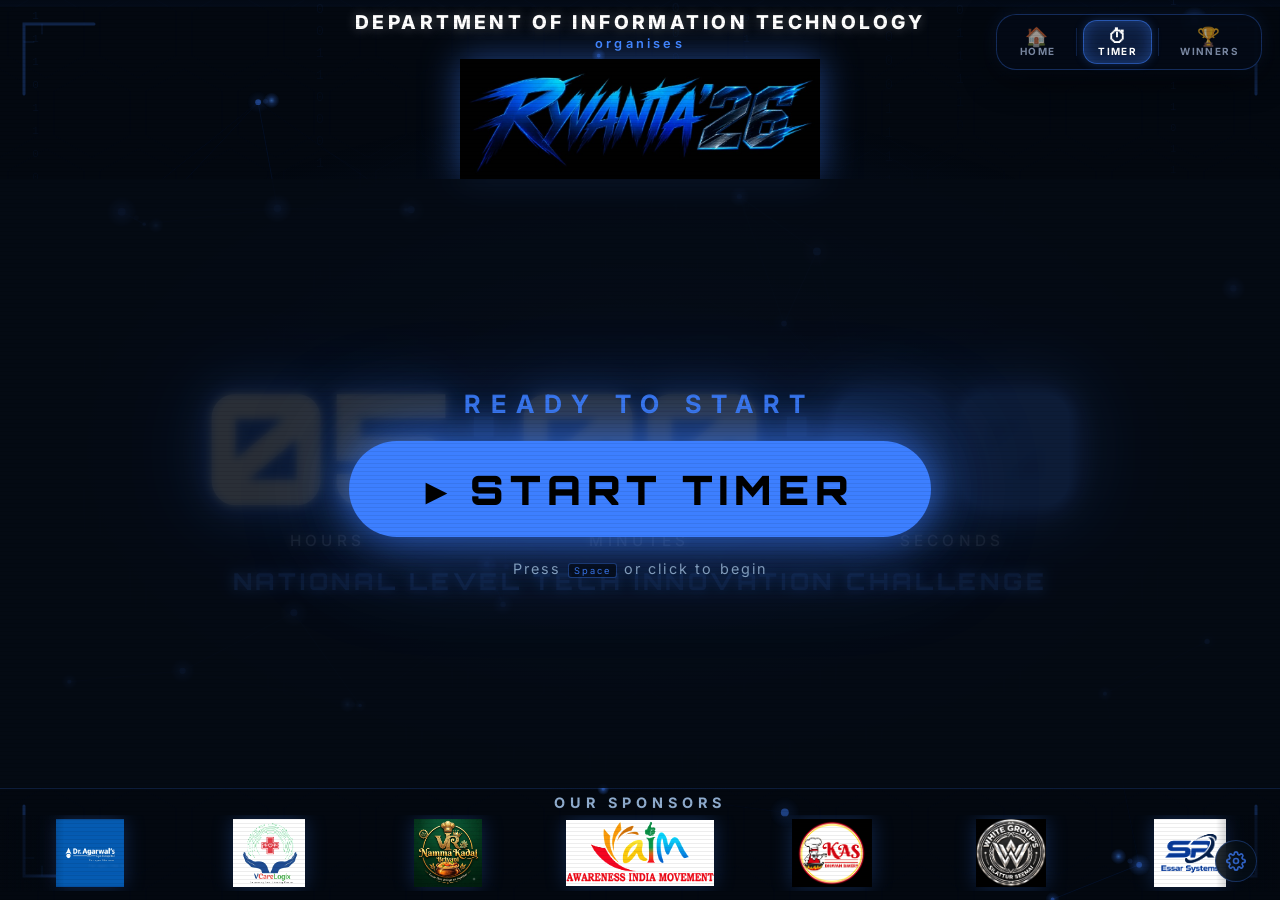
==== commit bf24d7e5: "Add royal blue theme, tech animation background, and RYVANTA '26 logo across all pages - Replace cya" ====
--- a/countdown.html
+++ b/countdown.html
@@ -18,33 +18,31 @@
   <div class="scanlines" aria-hidden="true"></div>
 
   <!-- ═══════════════════════════════════════════
+       TECH ANIMATION CANVAS
+  ════════════════════════════════════════════ -->
+  <canvas id="techCanvas" aria-hidden="true"></canvas>
+
+  <!-- ═══════════════════════════════════════════
        AMBIENT BACKGROUND GLOW
   ════════════════════════════════════════════ -->
   <div class="bg-glow" aria-hidden="true"></div>
 
-  <!-- ═══════════════════════════════════════════
-       TOP-RIGHT NAVIGATION
-  ════════════════════════════════════════════ -->
-  <nav class="top-nav" id="topNav">
-    <!-- Hamburger (visible on small screens) -->
-    <button class="hamburger" id="hamburgerBtn" aria-label="Open navigation" aria-expanded="false">
-      <span></span><span></span><span></span>
-    </button>
-    <!-- Nav links -->
-    <div class="nav-links" id="navLinks">
-      <a href="index.html" class="nav-item active" id="navHome">
-        <svg viewBox="0 0 24 24" fill="none" stroke="currentColor" stroke-width="2"><path d="M3 9l9-7 9 7v11a2 2 0 0 1-2 2H5a2 2 0 0 1-2-2z"/><polyline points="9 22 9 12 15 12 15 22"/></svg>
-        <span>HOME</span>
-      </a>
-      <a href="index.html" class="nav-item" id="navTimer">
-        <svg viewBox="0 0 24 24" fill="none" stroke="currentColor" stroke-width="2"><circle cx="12" cy="12" r="10"/><polyline points="12 6 12 12 16 14"/></svg>
-        <span>TIMER</span>
-      </a>
-      <a href="winners.html" class="nav-item" id="navWinners">
-        <svg viewBox="0 0 24 24" fill="none" stroke="currentColor" stroke-width="2"><polygon points="12 2 15.09 8.26 22 9.27 17 14.14 18.18 21.02 12 17.77 5.82 21.02 7 14.14 2 9.27 8.91 8.26 12 2"/></svg>
-        <span>WINNERS</span>
-      </a>
-    </div>
+  <!-- FLOATING PILL NAVBAR / BREADCRUMBS -->
+  <nav class="pill-nav" aria-label="Site navigation">
+    <a class="pill-nav-link" href="home.html">
+      <span class="pill-icon">🏠</span>
+      <span class="pill-text">HOME</span>
+    </a>
+    <div class="nav-divider"></div>
+    <a class="pill-nav-link active" href="countdown.html">
+      <span class="pill-icon">⏱</span>
+      <span class="pill-text">TIMER</span>
+    </a>
+    <div class="nav-divider"></div>
+    <a class="pill-nav-link" href="winners.html">
+      <span class="pill-icon">🏆</span>
+      <span class="pill-text">WINNERS</span>
+    </a>
   </nav>
 
   <!-- ═══════════════════════════════════════════
@@ -54,8 +52,13 @@
 
     <!-- ── TOP: Event Logo ──────────────────── -->
     <header class="logo-zone" id="logoZone">
+      <div class="dept-header">
+        <span class="dept-title">Department of Information Technology</span>
+        <span class="dept-sub">organises</span>
+      </div>
       <img
-        src="ryvanta logo.png"
+        src="ryvanta26_logo.jpeg"
+        onerror="this.onerror=null;this.src='ryvanta logofinal.jpeg';"
         alt="RYVANTA Tech Innovation Challenge 2026"
         class="event-logo"
         id="eventLogo"
@@ -106,6 +109,9 @@
         </div>
       </div>
 
+      <!-- Subtitle below timer -->
+      <div class="timer-subtitle">National Level Tech Innovation challenge</div>
+
       <!-- ✦ START SCREEN — shown before timer begins ✦ -->
       <div class="start-screen" id="startScreen">
         <div class="start-inner">
@@ -204,6 +210,7 @@
       </div>
 
       <div class="ctrl-divider"></div>
+      
 
       <!-- Pause message pre-edit -->
       <div class="ctrl-field-label">PAUSE SCREEN MESSAGE</div>
@@ -232,6 +239,8 @@
 
   </div><!-- /control-panel -->
 
+  <script src="carousel.js"></script>
   <script src="timer.js"></script>
+  <script src="tech-bg.js"></script>
 </body>
 </html>
--- a/style.css
+++ b/style.css
@@ -1,30 +1,30 @@
 /* ══════════════════════════════════════════════════════════════
    RYVANTA 2026 — Countdown Timer  |  style.css
-   Black + Vibrant Green  |  Projector-optimised 16:9
-══════════════════════════════════════════════════════════════ */
+   Black + Royal Electric Blue  |  Projector-optimised 16:9
+ ══════════════════════════════════════════════════════════════ */
 
 /* ── Custom Properties ─────────────────────────────────────── */
 :root {
-  --green:          #00ff7f;        /* spring green accent          */
-  --green-dim:      #00cc64;        /* slightly muted               */
-  --green-dark:     #004d26;        /* deep background tint         */
-  --green-glow:     rgba(0,255,127,0.18);
-  --green-glow-lg:  rgba(0,255,127,0.10);
-  --black:          #050d08;        /* Updated to dark greenish-black */
-  --surface:        rgba(0,0,0,0.55);
+  --blue:          #3d7fff;        /* electric royal blue — logo primary   */
+  --blue-dim:      #1a5fff;        /* deep cobalt blue                     */
+  --blue-dark:     #0a1a5c;        /* deep background tint                 */
+  --blue-glow:     rgba(61,127,255,0.30);
+  --blue-glow-lg:  rgba(61,127,255,0.15);
+  --black:          #030810;        /* deep space navy black                */
+  --surface:        rgba(3,8,28,0.70);
   --white:          #ffffff;
-  --grey:           #a0a8b0;
-  --danger:         #ff4444;
-  --pause-banner:   rgba(0,255,127,0.12);
+  --grey:           #8da4cc;
+  --danger:         #ff4455;
+  --pause-banner:   rgba(61,127,255,0.18);
 
   --font-display:  'Orbitron', 'Courier New', monospace;
   --font-ui:       'Inter', system-ui, sans-serif;
 
-  /* Projector-tuned sizes — will scale with vw clamp */
-  --digit-size:    clamp(5rem, 18vw, 20rem);
-  --colon-size:    clamp(4rem, 14vw, 16rem);
-  --unit-size:     clamp(0.65rem, 1.4vw, 1.25rem);
-  --logo-height:   clamp(100px, 13vw, 200px);
+  /* Projector 100m distance optimized sizes — BIG, bold, high-contrast, fits 100vh with no scroll */
+  --digit-size:    clamp(3.8rem, min(12vw, 23vh), 10.5rem);
+  --colon-size:    clamp(3.2rem, min(10vw, 19vh), 9rem);
+  --unit-size:     clamp(0.65rem, 1.7vh, 1rem);
+  --logo-height:   clamp(60px, 15vh, 120px);
 }
 
 /* ── Reset ──────────────────────────────────────────────────── */
@@ -32,21 +32,46 @@
 
 html {
   height: 100%;
-  /* Prevent mobile from resizing when keyboard pops */
-  overflow: hidden;
+  scroll-behavior: smooth;
+  overflow-x: hidden;
 }
 
 body {
-  min-height: 100%;
+  height: 100%;
+  min-height: 100vh;
   background: var(--black);
   color: var(--white);
   font-family: var(--font-ui);
-  overflow: hidden;
+  overflow-x: hidden;
   /* Crisp rendering on projectors */
   -webkit-font-smoothing: antialiased;
   -moz-osx-font-smoothing: grayscale;
   text-rendering: optimizeLegibility;
   user-select: none;
+}
+
+/* No scrolling on presentation pages (Timer & Home) */
+body:has(.stage),
+body:has(.home-stage) {
+  overflow: hidden;
+  height: 100vh;
+  height: 100dvh;
+}
+
+/* ── Custom Sleek Scrollbar ───────────────────────────────────── */
+::-webkit-scrollbar {
+  width: 8px;
+}
+::-webkit-scrollbar-track {
+  background: #030810;
+}
+::-webkit-scrollbar-thumb {
+  background: rgba(61,127,255, 0.35);
+  border-radius: 4px;
+}
+::-webkit-scrollbar-thumb:hover {
+  background: var(--blue);
+  box-shadow: 0 0 10px rgba(61,127,255, 0.8);
 }
 
 /* ── Subtle scan-line CRT texture ───────────────────────────── */
@@ -71,18 +96,29 @@
   inset: 0;
   z-index: 0;
   background:
-    radial-gradient(ellipse 70% 55% at 50% 50%, var(--green-glow-lg) 0%, transparent 70%),
-    radial-gradient(ellipse 45% 35% at 50% 50%, rgba(0,255,127,0.06) 0%, transparent 60%);
+    radial-gradient(ellipse 70% 55% at 50% 50%, var(--blue-glow-lg) 0%, transparent 70%),
+    radial-gradient(ellipse 45% 35% at 50% 50%, rgba(61,127,255,0.08) 0%, transparent 60%);
   animation: glowPulse 6s ease-in-out infinite;
 }
 
+/* ── Tech Animation Canvas ──────────────────────────────────── */
+#techCanvas {
+  pointer-events: none;
+  position: fixed;
+  inset: 0;
+  z-index: 0;
+  width: 100%;
+  height: 100%;
+  opacity: 0.6;
+}
+
 @keyframes glowPulse {
-  0%,100% { opacity: 0.8; transform: scale(1); }
+  0%,100% { opacity: 0.9; transform: scale(1); }
   50%      { opacity: 1.0; transform: scale(1.03); }
 }
 
 /* ══════════════════════════════════════════════════════════════
-   STAGE  —  full-screen 16:9 flex column
+   STAGE  —  100% viewport presentation layout (no scrolling)
 ══════════════════════════════════════════════════════════════ */
 .stage {
   position: relative;
@@ -93,32 +129,63 @@
   justify-content: space-between;
   width: 100vw;
   height: 100vh;
-  padding: clamp(10px, 2vw, 30px) 0 0;
-  gap: 0;
+  height: 100dvh;
+  max-height: 100vh;
+  max-height: 100dvh;
+  padding: 0;
+  overflow: hidden;
 }
 
 /* ══════════════════════════════════════════════════════════════
-   TOP  — Event Logo
+   TOP  — Event Logo & Department Header (tight & balanced)
 ══════════════════════════════════════════════════════════════ */
 .logo-zone {
   display: flex;
+  flex-direction: column;
   align-items: center;
   justify-content: center;
   width: 100%;
-  padding: clamp(8px, 1.5vw, 20px) clamp(20px, 4vw, 60px);
+  padding: clamp(6px, 1.2vh, 12px) 20px 0;
   flex-shrink: 0;
+  gap: clamp(3px, 0.6vh, 6px);
 }
 
 .event-logo {
   height: var(--logo-height);
-  max-width: 65vw;
+  max-width: min(80vw, 680px);
+  width: auto;
   object-fit: contain;
   object-position: center;
-  /* screen blend removes dark backgrounds on a pure black/dark canvas */
   mix-blend-mode: screen;
-  transition: opacity 0.4s ease;
-}
-.event-logo:hover { opacity: 0.8; }
+  filter: drop-shadow(0 0 18px rgba(61,127,255,0.5));
+  transition: opacity 0.3s ease, transform 0.3s ease, filter 0.3s ease;
+  display: block;
+  margin: 0 auto;
+  background: transparent;
+}
+/* Home page logo — massive & dominant for projector & big screens */
+.home-logo {
+  height: clamp(260px, 50vh, 520px);
+  max-width: min(96vw, 1350px);
+  width: auto;
+  object-fit: contain;
+  object-position: center;
+  mix-blend-mode: screen;
+  filter: drop-shadow(0 0 28px rgba(61,127,255, 0.42));
+  transition: opacity 0.3s ease, transform 0.3s ease, filter 0.3s ease;
+  display: block;
+  margin: 0 auto;
+}
+.event-logo:hover {
+  opacity: 0.92;
+  transform: scale(1.02);
+  filter: drop-shadow(0 0 28px rgba(61,127,255, 0.7));
+}
+.home-logo:hover {
+  opacity: 0.96;
+  transform: scale(1.02);
+  filter: drop-shadow(0 0 42px rgba(61,127,255, 0.7));
+}
 
 /* ══════════════════════════════════════════════════════════════
    CENTER  — Timer
@@ -130,11 +197,13 @@
   align-items: center;
   justify-content: center;
   flex: 1;
+  min-height: 0;
   width: 100%;
-  gap: clamp(10px, 2vh, 28px);
-}
-
-/* ── Pause Banner — full-screen dominant message ───────────── */
+  gap: clamp(4px, 1vh, 12px);
+  padding: 0 16px;
+}
+
+/* ── Pause Banner — dominant full-width message overlay ──────── */
 .pause-banner {
   position: absolute;
   inset: 0;
@@ -142,74 +211,79 @@
   flex-direction: column;
   align-items: center;
   justify-content: center;
-  gap: clamp(8px, 2vh, 20px);
-  background: rgba(0,0,0,0.75);
+  gap: clamp(10px, 2.2vh, 26px);
+  background: rgba(3, 8, 16, 0.96);
+  backdrop-filter: blur(14px);
   font-family: var(--font-display);
-  font-size: var(--digit-size);      /* BIG — same as timer digits */
+  font-size: clamp(3.5rem, min(15vw, 24vh), 11.5rem);
   font-weight: 900;
   letter-spacing: 0.06em;
-  color: var(--green);
+  color: var(--blue);
   text-transform: uppercase;
   text-shadow:
-    0 0 20px rgba(0,255,127,1),
-    0 0 60px rgba(0,255,127,0.7),
-    0 0 120px rgba(0,255,127,0.4);
+    0 0 30px rgba(61,127,255,1),
+    0 0 80px rgba(61,127,255,0.85),
+    0 0 160px rgba(61,127,255,0.5);
   opacity: 0;
   pointer-events: none;
   transition: opacity 0.35s ease;
-  z-index: 8;
+  z-index: 100;
+  padding: 16px;
+  text-align: center;
 }
 .pause-banner.visible {
   opacity: 1;
   pointer-events: auto;
 }
 .pause-icon {
-  font-size: 0.35em;
+  font-size: 0.45em;
   display: block;
   animation: iconBlink 1.2s ease-in-out infinite;
   text-shadow: none;
 }
 @keyframes iconBlink { 0%,100%{opacity:1} 50%{opacity:0.3} }
 
-/* Editable pause label — inherit the huge font */
+/* Editable pause label — 100% fully visible, centered, wrapped if long */
 .pause-label {
   outline: none;
   cursor: text;
-  border-bottom: 2px dashed rgba(0,255,127,0.35);
+  border-bottom: 3px dashed rgba(61,127,255,0.6);
   min-width: 4ch;
-  max-width: 80vw;
-  white-space: nowrap;
-  overflow: hidden;
+  max-width: 92vw;
+  white-space: normal;
+  word-break: break-word;
+  overflow: visible;
   display: inline-block;
-  transition: border-color 0.2s;
+  transition: border-color 0.2s, background 0.2s;
   font-size: inherit;
-  line-height: 1;
+  line-height: 1.15;
+  padding: 4px 16px;
 }
 .pause-label:focus {
-  border-bottom-color: var(--green);
-  background: rgba(0,255,127,0.07);
-  border-radius: 4px;
-  padding: 0 8px;
+  border-bottom-color: var(--blue);
+  background: rgba(61,127,255,0.15);
+  border-radius: 8px;
 }
 /* Pencil hint */
 .edit-hint {
   font-size: 0.22em;
   font-family: var(--font-ui);
-  opacity: 0.45;
+  opacity: 0.6;
   transition: opacity 0.2s;
   cursor: text;
   letter-spacing: 0.1em;
   text-shadow: none;
-}
-.pause-banner:hover .edit-hint { opacity: 0.85; }
+  color: var(--blue);
+}
+.pause-banner:hover .edit-hint { opacity: 0.95; }
 
 /* When paused — shrink the digits to a small watermark at the bottom */
 .digits-row.paused {
-  opacity: 0.25;
-  transform: scale(0.32);
+  opacity: 0.22;
+  transform: scale(0.30);
   transform-origin: center bottom;
   pointer-events: none;
-  filter: blur(1px);
+  filter: blur(1.5px);
 }
 
 /* ── Main Digits ────────────────────────────────────────────── */
@@ -217,7 +291,7 @@
   display: flex;
   align-items: flex-start;
   justify-content: center;
-  gap: clamp(4px, 1vw, 20px);
+  gap: clamp(6px, 1.2vw, 24px);
   transition: transform 0.5s cubic-bezier(0.22,1,0.36,1), opacity 0.4s ease, filter 0.4s ease;
 }
 
@@ -225,7 +299,7 @@
   display: flex;
   flex-direction: column;
   align-items: center;
-  gap: clamp(6px, 1vh, 14px);
+  gap: clamp(4px, 0.8vh, 10px);
 }
 
 .digit {
@@ -235,24 +309,23 @@
   line-height: 1;
   color: var(--white);
   letter-spacing: -0.02em;
-  /* Multi-layer green glow — crisp + diffuse */
+  /* Multi-layer bold projector glow — ultra high contrast */
   text-shadow:
-    0 0 12px  rgba(0,255,127,0.9),
-    0 0 30px  rgba(0,255,127,0.6),
-    0 0 60px  rgba(0,255,127,0.35),
-    0 0 110px rgba(0,255,127,0.18);
+    0 0 16px  rgba(61,127,255,0.95),
+    0 0 38px  rgba(61,127,255,0.75),
+    0 0 80px  rgba(61,127,255,0.5),
+    0 0 140px rgba(61,127,255,0.25);
   transition: text-shadow 0.3s ease;
-  /* Flip animation state class added via JS */
-}
-
-/* Seconds get a distinct green tint to draw attention */
+}
+
+/* Seconds get a distinct electric blue tint */
 .digit--seconds {
-  color: var(--green);
+  color: var(--blue);
   text-shadow:
-    0 0 8px   rgba(0,255,127,1),
-    0 0 20px  rgba(0,255,127,0.85),
-    0 0 50px  rgba(0,255,127,0.6),
-    0 0 100px rgba(0,255,127,0.3);
+    0 0 12px  rgba(61,127,255,1),
+    0 0 30px  rgba(61,127,255,0.95),
+    0 0 70px  rgba(61,127,255,0.7),
+    0 0 130px rgba(61,127,255,0.4);
 }
 
 /* Brief flash on every digit change */
@@ -274,8 +347,8 @@
   font-size: var(--colon-size);
   font-weight: 900;
   line-height: 1;
-  color: var(--green-dim);
-  text-shadow: 0 0 20px rgba(0,255,127,0.7), 0 0 50px rgba(0,255,127,0.3);
+  color: var(--blue);
+  text-shadow: 0 0 25px rgba(61,127,255,0.9), 0 0 60px rgba(61,127,255,0.5);
   animation: colonBlink 1s step-end infinite;
   letter-spacing: 0;
 }
@@ -297,7 +370,7 @@
   display: none;
   align-items: center;
   justify-content: center;
-  background: rgba(0,0,0,0.9);
+  background: rgba(5,11,20,0.95);
   z-index: 10;
   animation: fadeIn 0.6s ease;
 }
@@ -311,7 +384,7 @@
   font-size: clamp(3rem, 8vw, 8rem);
   margin-bottom: 0.2em;
   animation: zapBounce 0.8s ease-in-out infinite alternate;
-  filter: drop-shadow(0 0 30px rgba(0,255,127,0.8));
+  filter: drop-shadow(0 0 30px rgba(61,127,255,0.8));
 }
 @keyframes zapBounce { from{transform:scale(1)} to{transform:scale(1.15)} }
 
@@ -319,17 +392,17 @@
   font-family: var(--font-display);
   font-size: clamp(4rem, 15vw, 14rem);
   font-weight: 900;
-  color: var(--green);
+  color: var(--blue);
   letter-spacing: 0.06em;
   text-shadow:
-    0 0 20px rgba(0,255,127,1),
-    0 0 60px rgba(0,255,127,0.8),
-    0 0 120px rgba(0,255,127,0.5);
+    0 0 20px rgba(61,127,255,1),
+    0 0 60px rgba(61,127,255,0.8),
+    0 0 120px rgba(61,127,255,0.5);
   animation: timesupPulse 1.5s ease-in-out infinite;
 }
 @keyframes timesupPulse {
-  0%,100% { text-shadow: 0 0 20px rgba(0,255,127,1), 0 0 60px rgba(0,255,127,0.8), 0 0 120px rgba(0,255,127,0.5); }
-  50%     { text-shadow: 0 0 40px rgba(0,255,127,1), 0 0 100px rgba(0,255,127,1),  0 0 200px rgba(0,255,127,0.7); }
+  0%,100% { text-shadow: 0 0 20px rgba(61,127,255,1), 0 0 60px rgba(61,127,255,0.8), 0 0 120px rgba(61,127,255,0.5); }
+  50%     { text-shadow: 0 0 40px rgba(61,127,255,1), 0 0 100px rgba(61,127,255,1),  0 0 200px rgba(61,127,255,0.7); }
 }
 
 .timesup-sub {
@@ -345,10 +418,10 @@
 .launch-screen {
   position: absolute;
   inset: 0;
-  display: none;               /* shown via JS class */
+  display: none;
   align-items: center;
   justify-content: center;
-  background: #000;
+  background: var(--black);
   z-index: 30;
   overflow: hidden;
 }
@@ -360,15 +433,14 @@
   font-family: var(--font-display);
   font-size: clamp(10rem, 35vw, 30rem);
   font-weight: 900;
-  color: var(--green);
+  color: var(--blue);
   line-height: 1;
   letter-spacing: -0.04em;
   text-align: center;
   text-shadow:
-    0 0 30px  rgba(0,255,127,1),
-    0 0 80px  rgba(0,255,127,0.7),
-    0 0 160px rgba(0,255,127,0.4);
-  /* JS adds .pop class to trigger the scale-in animation */
+    0 0 30px  rgba(61,127,255,1),
+    0 0 80px  rgba(61,127,255,0.7),
+    0 0 160px rgba(61,127,255,0.4);
   opacity: 0;
   transform: scale(1.6);
   transition: none;
@@ -390,7 +462,7 @@
   width: clamp(200px, 40vw, 500px);
   height: clamp(200px, 40vw, 500px);
   border-radius: 50%;
-  border: 3px solid rgba(0,255,127,0.5);
+  border: 3px solid rgba(61,127,255,0.5);
   opacity: 0;
 }
 .launch-ring.pulse {
@@ -440,18 +512,18 @@
   font-size: clamp(2.5rem, 9vw, 8rem);
   font-weight: 900;
   letter-spacing: 0.06em;
-  color: var(--green);
+  color: var(--blue);
   text-shadow:
-    0 0 20px rgba(0,255,127,1),
-    0 0 60px rgba(0,255,127,0.7),
-    0 0 120px rgba(0,255,127,0.4);
+    0 0 20px rgba(61,127,255,1),
+    0 0 60px rgba(61,127,255,0.7),
+    0 0 120px rgba(61,127,255,0.4);
   text-transform: uppercase;
 }
 .launch-msg-dots {
   font-family: var(--font-display);
   font-size: clamp(1.5rem, 4vw, 4rem);
   font-weight: 900;
-  color: var(--green);
+  color: var(--blue);
   opacity: 0;
   animation: dotsAppear 0.4s ease 0.5s forwards;
 }
@@ -466,9 +538,9 @@
   display: flex;
   align-items: center;
   justify-content: center;
-  background: rgba(0,0,0,0.75);
+  background: rgba(5,11,20,0.85);
   z-index: 20;
-  backdrop-filter: blur(2px);
+  backdrop-filter: blur(4px);
   transition: opacity 0.5s ease;
 }
 .start-screen.hidden {
@@ -486,36 +558,37 @@
 
 .start-ready {
   font-family: var(--font-ui);
-  font-size: clamp(0.75rem, 1.5vw, 1.1rem);
-  letter-spacing: 0.35em;
-  color: rgba(0,255,127,0.6);
+  font-size: clamp(1rem, 2.8vh, 1.6rem);
+  font-weight: 700;
+  letter-spacing: 0.4em;
+  color: rgba(61,127,255,0.9);
   text-transform: uppercase;
 }
 
 .start-btn {
   display: flex;
   align-items: center;
-  gap: 14px;
-  background: var(--green);
+  gap: 16px;
+  background: var(--blue);
   color: #000;
   border: none;
   border-radius: 60px;
   font-family: var(--font-display);
-  font-size: clamp(1.2rem, 3vw, 2.2rem);
+  font-size: clamp(1.4rem, 4.5vh, 2.6rem);
   font-weight: 900;
-  letter-spacing: 0.12em;
-  padding: clamp(14px, 2vh, 22px) clamp(32px, 6vw, 72px);
+  letter-spacing: 0.15em;
+  padding: clamp(14px, 2.5vh, 26px) clamp(38px, 6vw, 78px);
   cursor: pointer;
   box-shadow:
-    0 0 30px rgba(0,255,127,0.55),
-    0 0 80px rgba(0,255,127,0.25);
+    0 0 45px rgba(61,127,255,0.75),
+    0 0 110px rgba(61,127,255,0.4);
   transition: transform 0.18s ease, box-shadow 0.18s ease, background 0.18s ease;
 }
 .start-btn:hover {
   transform: scale(1.06);
   box-shadow:
-    0 0 50px rgba(0,255,127,0.8),
-    0 0 120px rgba(0,255,127,0.4);
+    0 0 65px rgba(61,127,255,0.95),
+    0 0 150px rgba(61,127,255,0.55);
 }
 .start-btn:active { transform: scale(0.97); }
 
@@ -526,14 +599,14 @@
 
 .start-hint {
   font-family: var(--font-ui);
-  font-size: clamp(0.65rem, 1.1vw, 0.85rem);
-  color: rgba(160,168,176,0.5);
-  letter-spacing: 0.12em;
+  font-size: clamp(0.72rem, 1.6vh, 0.95rem);
+  color: rgba(160,190,220,0.8);
+  letter-spacing: 0.15em;
 }
 .start-hint kbd {
   background: rgba(0,0,0,0.5);
-  border-color: rgba(160,168,176,0.3);
-  color: rgba(160,168,176,0.7);
+  border-color: rgba(61,127,255,0.4);
+  color: rgba(61,127,255,0.9);
 }
 
 /* ══════════════════════════════════════════════════════════════
@@ -542,19 +615,19 @@
 .sponsor-zone {
   width: 100%;
   flex-shrink: 0;
-  padding-bottom: clamp(8px, 1.5vh, 18px);
-  /* subtle separator line */
-  border-top: 1px solid rgba(0,255,127,0.12);
+  padding-bottom: clamp(6px, 1vh, 12px);
+  border-top: 1px solid rgba(61,127,255,0.18);
 }
 
 .sponsor-label {
   text-align: center;
   font-family: var(--font-ui);
-  font-size: clamp(0.5rem, 0.9vw, 0.75rem);
-  letter-spacing: 0.3em;
-  color: rgba(160,168,176,0.5);
-  text-transform: uppercase;
-  padding: clamp(4px, 0.8vh, 10px) 0;
+  font-size: clamp(0.65rem, 1.2vw, 0.9rem);
+  font-weight: 700;
+  letter-spacing: 0.35em;
+  color: rgba(180,215,255,0.8);
+  text-transform: uppercase;
+  padding: clamp(3px, 0.5vh, 6px) 0;
 }
 
 .carousel-viewport {
@@ -570,7 +643,7 @@
   position: absolute;
   top: 0;
   bottom: 0;
-  width: clamp(40px, 6vw, 100px);
+  width: clamp(30px, 5vw, 80px);
   z-index: 2;
   pointer-events: none;
 }
@@ -580,31 +653,24 @@
 .carousel-track {
   display: flex;
   align-items: center;
-  /* Width and animation duration set dynamically by JS */
   animation: scrollLeft linear infinite;
   will-change: transform;
-  gap: 0; /* gaps handled by logo padding */
-}
-
-@keyframes scrollLeft {
-  from { transform: translateX(0); }
-  to   { transform: translateX(-50%); }  /* JS updates this if needed */
+  gap: 0;
 }
 
 .sponsor-logo {
-  height: clamp(70px, 11vh, 120px);
-  /* Fixed minimum width slot so logos are spaced evenly */
-  min-width: clamp(140px, 16vw, 240px);
-  max-width: clamp(160px, 18vw, 280px);
-  padding: 8px clamp(22px, 3vw, 50px);
+  height: clamp(45px, 9.5vh, 76px);
+  min-width: clamp(110px, 14vw, 200px);
+  max-width: clamp(130px, 16vw, 240px);
+  padding: 4px clamp(16px, 2.2vw, 32px);
   object-fit: contain;
   object-position: center;
-  /* Make white/light logos visible on black, tinted green slightly */
-  filter: brightness(1.05) saturate(0.9) drop-shadow(0 0 8px rgba(0,255,127,0.15));
+  filter: brightness(1.1) saturate(0.95) drop-shadow(0 0 10px rgba(61,127,255,0.25));
   transition: filter 0.3s ease;
   flex-shrink: 0;
 }
-.sponsor-logo:hover { filter: brightness(1.2) saturate(1.1) drop-shadow(0 0 16px rgba(0,255,127,0.45)); }
+.sponsor-logo:hover { filter: brightness(1.3) saturate(1.1) drop-shadow(0 0 20px rgba(61,127,255,0.6)); }
+.sponsor-logo:hover { filter: brightness(1.2) saturate(1.1) drop-shadow(0 0 16px rgba(61,127,255,0.5)); }
 
 /* ══════════════════════════════════════════════════════════════
    CONTROL PANEL
@@ -625,9 +691,9 @@
   width: 42px;
   height: 42px;
   border-radius: 50%;
-  border: 1px solid rgba(0,255,127,0.25);
-  background: rgba(0,0,0,0.7);
-  color: rgba(0,255,127,0.7);
+  border: 1px solid rgba(61,127,255,0.3);
+  background: rgba(5,13,22,0.85);
+  color: rgba(61,127,255,0.75);
   cursor: pointer;
   display: flex;
   align-items: center;
@@ -636,26 +702,25 @@
   transition: border-color 0.25s, color 0.25s, transform 0.3s, box-shadow 0.25s;
 }
 .ctrl-gear:hover {
-  border-color: var(--green);
-  color: var(--green);
-  box-shadow: 0 0 12px rgba(0,255,127,0.3);
+  border-color: var(--blue);
+  color: var(--blue);
+  box-shadow: 0 0 12px rgba(61,127,255,0.35);
   transform: rotate(45deg);
 }
-.ctrl-gear.open { transform: rotate(90deg); color: var(--green); border-color: var(--green); }
+.ctrl-gear.open { transform: rotate(90deg); color: var(--blue); border-color: var(--blue); }
 
 /* Drawer */
 .ctrl-drawer {
-  background: rgba(6,12,8,0.92);
-  border: 1px solid rgba(0,255,127,0.22);
+  background: rgba(5,13,22,0.94);
+  border: 1px solid rgba(61,127,255,0.25);
   border-radius: 14px;
   padding: 16px;
   min-width: 260px;
   backdrop-filter: blur(16px);
-  box-shadow: 0 8px 40px rgba(0,0,0,0.7), 0 0 20px rgba(0,255,127,0.08);
+  box-shadow: 0 8px 40px rgba(0,0,0,0.8), 0 0 20px rgba(61,127,255,0.12);
   display: none;
   flex-direction: column;
   gap: 10px;
-  /* Animate in */
   animation: drawerSlide 0.2s ease-out;
 }
 .ctrl-drawer.open { display: flex; }
@@ -672,10 +737,10 @@
   font-size: 0.65rem;
   font-weight: 600;
   letter-spacing: 0.2em;
-  color: rgba(0,255,127,0.55);
+  color: rgba(61,127,255,0.65);
   text-transform: uppercase;
   padding-bottom: 6px;
-  border-bottom: 1px solid rgba(0,255,127,0.1);
+  border-bottom: 1px solid rgba(61,127,255,0.12);
 }
 
 .ctrl-row {
@@ -690,9 +755,9 @@
   justify-content: center;
   gap: 5px;
   flex: 1;
-  border: 1px solid rgba(0,255,127,0.3);
-  background: rgba(0,255,127,0.06);
-  color: var(--green);
+  border: 1px solid rgba(61,127,255,0.3);
+  background: rgba(61,127,255,0.06);
+  color: var(--blue);
   font-family: var(--font-ui);
   font-size: 0.72rem;
   font-weight: 600;
@@ -705,19 +770,19 @@
   white-space: nowrap;
 }
 .ctrl-btn:hover {
-  background: rgba(0,255,127,0.15);
-  border-color: var(--green);
-  box-shadow: 0 0 10px rgba(0,255,127,0.25);
+  background: rgba(61,127,255,0.18);
+  border-color: var(--blue);
+  box-shadow: 0 0 10px rgba(61,127,255,0.3);
 }
 .ctrl-btn:active { transform: scale(0.96); }
 
 .ctrl-btn--primary {
-  background: rgba(0,255,127,0.12);
-  border-color: rgba(0,255,127,0.5);
+  background: rgba(61,127,255,0.12);
+  border-color: rgba(61,127,255,0.5);
 }
 .ctrl-btn--primary:hover {
-  background: rgba(0,255,127,0.22);
-  box-shadow: 0 0 16px rgba(0,255,127,0.35);
+  background: rgba(61,127,255,0.25);
+  box-shadow: 0 0 16px rgba(61,127,255,0.4);
 }
 
 .ctrl-btn--danger {
@@ -740,8 +805,8 @@
 }
 .dur-input {
   width: 36px;
-  background: rgba(0,255,127,0.05);
-  border: 1px solid rgba(0,255,127,0.25);
+  background: rgba(61,127,255,0.05);
+  border: 1px solid rgba(61,127,255,0.25);
   border-radius: 6px;
   color: var(--white);
   font-family: var(--font-display);
@@ -750,14 +815,13 @@
   padding: 7px 4px;
   outline: none;
   transition: border-color 0.2s;
-  /* Remove spinners */
   -moz-appearance: textfield;
 }
 .dur-input::-webkit-inner-spin-button,
 .dur-input::-webkit-outer-spin-button { -webkit-appearance: none; }
-.dur-input:focus { border-color: var(--green); }
-
-.dur-sep { color: var(--green); font-weight: 700; font-size: 1rem; }
+.dur-input:focus { border-color: var(--blue); }
+
+.dur-sep { color: var(--blue); font-weight: 700; font-size: 1rem; }
 
 .ctrl-btn--set {
   flex: none;
@@ -767,7 +831,7 @@
 
 .ctrl-divider {
   border: none;
-  border-top: 1px solid rgba(0,255,127,0.08);
+  border-top: 1px solid rgba(61,127,255,0.12);
 }
 
 /* Pause message input */
@@ -775,15 +839,15 @@
   font-family: var(--font-ui);
   font-size: 0.6rem;
   letter-spacing: 0.18em;
-  color: rgba(0,255,127,0.45);
+  color: rgba(61,127,255,0.55);
   text-transform: uppercase;
   margin-bottom: -4px;
 }
 
 .pause-msg-input {
   width: 100%;
-  background: rgba(0,255,127,0.05);
-  border: 1px solid rgba(0,255,127,0.25);
+  background: rgba(61,127,255,0.05);
+  border: 1px solid rgba(61,127,255,0.25);
   border-radius: 8px;
   color: var(--white);
   font-family: var(--font-ui);
@@ -796,14 +860,14 @@
   transition: border-color 0.2s, background 0.2s;
 }
 .pause-msg-input::placeholder {
-  color: rgba(160,168,176,0.35);
+  color: rgba(160,180,200,0.4);
   font-weight: 400;
   text-transform: none;
   letter-spacing: 0.05em;
 }
 .pause-msg-input:focus {
-  border-color: var(--green);
-  background: rgba(0,255,127,0.09);
+  border-color: var(--blue);
+  background: rgba(61,127,255,0.12);
 }
 
 /* Keyboard hints */
@@ -812,18 +876,18 @@
   flex-direction: column;
   gap: 4px;
   font-size: 0.6rem;
-  color: rgba(160,168,176,0.55);
+  color: rgba(160,180,200,0.6);
   letter-spacing: 0.05em;
 }
 kbd {
   display: inline-block;
-  background: rgba(0,255,127,0.1);
-  border: 1px solid rgba(0,255,127,0.2);
+  background: rgba(61,127,255,0.1);
+  border: 1px solid rgba(61,127,255,0.25);
   border-radius: 3px;
   padding: 1px 5px;
   font-family: var(--font-ui);
   font-size: 0.58rem;
-  color: rgba(0,255,127,0.7);
+  color: rgba(61,127,255,0.85);
 }
 
 /* ══════════════════════════════════════════════════════════════
@@ -834,7 +898,7 @@
 :-moz-full-screen .control-panel {
   opacity: 0;
   pointer-events: none;
-  transition: opacity 0.6s 4s ease; /* fade out after 4 s */
+  transition: opacity 0.6s 4s ease;
 }
 :fullscreen .control-panel:hover,
 :-webkit-full-screen .control-panel:hover,
@@ -859,163 +923,242 @@
 }
 
 /* ══════════════════════════════════════════════════════════════
-   HAMBURGER NAV  (shared across all pages)
+   DEPARTMENT HEADER & TIMER SUBTITLE (shared across pages)
 ══════════════════════════════════════════════════════════════ */
-.ham-btn {
-  position: fixed;
-  top: 20px;
-  right: 24px;
-  z-index: 200;
-  width: 46px;
-  height: 46px;
-  border: 1.5px solid rgba(0,255,127,0.35);
-  border-radius: 10px;
-  background: rgba(0,0,0,0.6);
-  backdrop-filter: blur(10px);
-  cursor: pointer;
+.dept-header {
   display: flex;
   flex-direction: column;
   align-items: center;
   justify-content: center;
-  gap: 5px;
-  padding: 0;
-  transition: border-color 0.2s, background 0.2s;
-}
-.ham-btn:hover { border-color: var(--green); background: rgba(0,255,127,0.08); }
-.ham-bar {
-  width: 22px;
-  height: 2px;
-  background: var(--green);
-  border-radius: 2px;
-  transition: transform 0.35s ease, opacity 0.25s ease;
-  box-shadow: 0 0 6px rgba(0,255,127,0.6);
-}
-.ham-btn.open .ham-bar:nth-child(1) { transform: translateY(7px) rotate(45deg); }
-.ham-btn.open .ham-bar:nth-child(2) { opacity: 0; transform: scaleX(0); }
-.ham-btn.open .ham-bar:nth-child(3) { transform: translateY(-7px) rotate(-45deg); }
-
+  gap: 2px;
+  text-align: center;
+  margin-bottom: 2px;
+}
+.dept-title {
+  font-family: var(--font-ui);
+  font-size: clamp(0.85rem, 1.5vw, 1.25rem);
+  font-weight: 800;
+  letter-spacing: 0.18em;
+  color: var(--white);
+  text-transform: uppercase;
+  text-shadow: 0 0 12px rgba(255,255,255,0.3);
+  line-height: 1.2;
+}
+.dept-sub {
+  font-family: var(--font-ui);
+  font-size: clamp(0.65rem, 1vw, 0.88rem);
+  font-weight: 600;
+  letter-spacing: 0.25em;
+  color: var(--blue);
+  text-transform: lowercase;
+  line-height: 1.2;
+}
+
+.timer-subtitle {
+  font-family: var(--font-display);
+  font-size: clamp(0.95rem, 2.6vh, 1.45rem);
+  font-weight: 800;
+  letter-spacing: 0.16em;
+  color: var(--blue);
+  text-transform: uppercase;
+  text-shadow: 0 0 18px rgba(61,127,255,0.6);
+  text-align: center;
+  margin-top: clamp(4px, 1vh, 10px);
+  padding: 0 16px;
+  line-height: 1.2;
+}
+
+/* ══════════════════════════════════════════════════════════════
+   TOP-RIGHT ARROW TRIGGER + HORIZONTAL PILL NAV BAR
+══════════════════════════════════════════════════════════════ */
+
+/* ══════════════════════════════════════════════════════════════
+   BREADCRUMBS / FLOATING PILL NAVBAR
+   Clean, modern, always-visible navigation in top-right corner
+══════════════════════════════════════════════════════════════ */
+.pill-nav,
 .ham-nav {
   position: fixed;
-  top: 0;
-  right: -320px;
-  width: 280px;
-  height: 100dvh;
-  background: rgba(5,13,8,0.97);
-  border-left: 1px solid rgba(0,255,127,0.18);
+  top: 14px;
+  right: 18px;
+  z-index: 500;
+  display: flex;
+  flex-direction: row;
+  align-items: center;
+  gap: 4px;
+  padding: 5px 8px;
+  background: rgba(4, 10, 22, 0.92);
+  border: 1.5px solid rgba(61,127,255, 0.3);
+  border-radius: 20px;
   backdrop-filter: blur(20px);
-  z-index: 190;
-  display: flex;
-  flex-direction: column;
-  padding: 90px 0 40px;
+  -webkit-backdrop-filter: blur(20px);
+  box-shadow: 0 8px 32px rgba(0, 0, 0, 0.75), 0 0 18px rgba(61,127,255, 0.15);
+  opacity: 1 !important;
+  pointer-events: auto !important;
+  white-space: nowrap;
+}
+
+.pill-nav-link,
+.nav-link {
+  display: flex;
+  flex-direction: column;
+  align-items: center;
+  justify-content: center;
+  gap: 2px;
+  padding: 6px 14px;
+  border-radius: 14px;
+  text-decoration: none;
+  font-family: var(--font-ui);
+  font-size: 0.62rem;
+  font-weight: 700;
+  letter-spacing: 0.14em;
+  color: rgba(200, 220, 255, 0.6);
+  border: 1.5px solid transparent;
+  transition: all 0.25s cubic-bezier(0.22, 1, 0.36, 1);
+  min-width: 54px;
+  cursor: pointer;
+}
+
+.pill-nav-link:hover,
+.nav-link:hover {
+  color: var(--blue);
+  background: rgba(61,127,255, 0.1);
+  border-color: rgba(61,127,255, 0.35);
+  box-shadow: 0 0 12px rgba(61,127,255, 0.2);
+}
+
+.pill-nav-link.active,
+.nav-link.active {
+  color: var(--white);
+  background: rgba(61,127,255, 0.18);
+  border-color: rgba(61,127,255, 0.6);
+  box-shadow: 0 0 16px rgba(61,127,255, 0.35) inset, 0 0 10px rgba(61,127,255, 0.25);
+}
+
+.pill-icon,
+.nav-icon {
+  font-size: 1.15rem;
+  line-height: 1;
+  display: block;
+}
+
+.pill-text {
+  text-transform: uppercase;
+  line-height: 1;
+}
+
+.nav-divider {
+  width: 1px;
+  height: 28px;
+  background: rgba(61,127,255, 0.2);
+  flex-shrink: 0;
+  margin: 0 2px;
+}
+
+/* Fallback for top-nav / SVG icons so unstyled layouts never blow up */
+.top-nav {
+  position: fixed;
+  top: 14px;
+  right: 18px;
+  z-index: 500;
+  display: flex;
+}
+.nav-links {
+  display: flex;
+  align-items: center;
   gap: 4px;
-  transition: right 0.4s cubic-bezier(0.22,1,0.36,1);
-}
-.ham-nav.open { right: 0; }
-
-.nav-link {
-  display: flex;
-  align-items: center;
-  gap: 16px;
-  padding: 16px 32px;
-  font-family: var(--font-ui);
-  font-size: 0.95rem;
-  font-weight: 600;
-  letter-spacing: 0.18em;
-  color: rgba(255,255,255,0.55);
+  padding: 5px 8px;
+  background: rgba(4, 10, 22, 0.92);
+  border: 1.5px solid rgba(61,127,255, 0.3);
+  border-radius: 20px;
+  backdrop-filter: blur(20px);
+  box-shadow: 0 8px 32px rgba(0, 0, 0, 0.75), 0 0 18px rgba(61,127,255, 0.15);
+}
+.nav-item {
+  display: flex;
+  flex-direction: column;
+  align-items: center;
+  justify-content: center;
+  gap: 2px;
+  padding: 6px 14px;
+  border-radius: 14px;
   text-decoration: none;
-  text-transform: uppercase;
-  border-left: 3px solid transparent;
-  transition: color 0.2s, border-color 0.2s, background 0.2s;
-}
-.nav-link:hover, .nav-link.active {
-  color: var(--green);
-  border-left-color: var(--green);
-  background: rgba(0,255,127,0.06);
-}
-.nav-icon { font-size: 1.2em; width: 26px; text-align: center; }
-.nav-divider { height: 1px; background: rgba(0,255,127,0.12); margin: 8px 32px; }
-
+  font-family: var(--font-ui);
+  font-size: 0.62rem;
+  font-weight: 700;
+  letter-spacing: 0.14em;
+  color: rgba(200, 220, 255, 0.6);
+  border: 1.5px solid transparent;
+  transition: all 0.25s ease;
+}
+.nav-item svg {
+  width: 18px !important;
+  height: 18px !important;
+  max-width: 18px !important;
+  max-height: 18px !important;
+  display: block;
+}
+.nav-item:hover, .nav-item.active {
+  color: var(--blue);
+  background: rgba(61,127,255, 0.12);
+  border-color: rgba(61,127,255, 0.4);
+}
+.hamburger,
+.ham-btn,
 .ham-scrim {
-  position: fixed;
-  inset: 0;
-  background: rgba(0,0,0,0.5);
-  z-index: 180;
-  opacity: 0;
-  pointer-events: none;
-  transition: opacity 0.35s ease;
-}
-.ham-scrim.visible { opacity: 1; pointer-events: auto; }
+  display: none !important;
+}
 
 /* ══════════════════════════════════════════════════════════════
-   HOME PAGE
+   HOME PAGE  —  100% viewport presentation layout (no scrolling)
 ══════════════════════════════════════════════════════════════ */
 .home-stage {
-  min-height: 100dvh;
+  position: relative;
+  z-index: 1;
   display: flex;
   flex-direction: column;
   align-items: center;
   justify-content: space-between;
-  padding: clamp(32px,6vh,80px) clamp(20px,5vw,80px) clamp(24px,4vh,60px);
+  width: 100vw;
+  height: 100vh;
+  height: 100dvh;
+  max-height: 100vh;
+  max-height: 100dvh;
+  padding: 0;
   text-align: center;
-  gap: clamp(20px,3vh,40px);
-}
-.home-dept {
-  font-family: var(--font-ui);
-  font-size: clamp(0.7rem,1.5vw,1.1rem);
-  font-weight: 500;
-  letter-spacing: 0.3em;
-  color: rgba(255,255,255,0.55);
-  text-transform: uppercase;
-}
-.home-logo { max-width: min(70vw,600px); height: auto; mix-blend-mode: screen; }
-.home-tagline {
-  font-family: var(--font-ui);
-  font-size: clamp(0.85rem,2vw,1.4rem);
-  font-style: italic;
-  color: rgba(255,255,255,0.7);
+  overflow: hidden;
+}
+.home-stage .logo-zone {
+  padding: clamp(6px, 1.2vh, 12px) 20px 0;
+  gap: clamp(2px, 0.4vh, 4px);
+}
+.home-main-text {
+  display: flex;
+  flex-direction: column;
+  align-items: center;
+  justify-content: center;
+  gap: clamp(4px, 1vh, 10px);
+  flex: 1;
+  min-height: 0;
+  padding: 0 20px;
 }
 .home-event-title {
   font-family: var(--font-display);
-  font-size: clamp(1.2rem,4vw,3.5rem);
+  font-size: clamp(1.4rem, min(4.2vw, 5.2vh), 2.9rem);
   font-weight: 900;
   letter-spacing: 0.1em;
   color: var(--white);
   text-transform: uppercase;
-  text-shadow: 0 0 20px rgba(0,255,127,0.4), 0 0 60px rgba(0,255,127,0.2);
-}
-.home-sponsors-grid {
-  display: flex;
-  flex-wrap: wrap;
-  align-items: center;
-  justify-content: center;
-  gap: clamp(16px,3vw,40px);
-  width: 100%;
-  padding: clamp(16px,2vh,30px) clamp(16px,3vw,50px);
-  background: rgba(0,0,0,0.4);
-  border-top: 1px solid rgba(0,255,127,0.12);
-  border-radius: 16px;
-}
-.home-sponsors-label {
-  width: 100%;
-  font-family: var(--font-ui);
-  font-size: 0.7rem;
-  font-weight: 600;
-  letter-spacing: 0.3em;
-  color: rgba(255,255,255,0.3);
-  text-transform: uppercase;
-  margin-bottom: 4px;
-}
-.home-sponsor-img {
-  height: clamp(50px,8vw,90px);
-  max-width: clamp(80px,14vw,160px);
-  object-fit: contain;
-  mix-blend-mode: screen;
-  filter: brightness(1.05);
-  transition: filter 0.3s, transform 0.3s;
-}
-.home-sponsor-img:hover {
-  filter: brightness(1.4) drop-shadow(0 0 12px rgba(0,255,127,0.5));
-  transform: scale(1.08);
+  text-shadow: 0 0 25px rgba(61,127,255,0.6), 0 0 70px rgba(61,127,255,0.3);
+  line-height: 1.2;
+}
+.home-tagline {
+  font-family: var(--font-ui);
+  font-size: clamp(0.95rem, 2.5vh, 1.6rem);
+  font-style: italic;
+  font-weight: 500;
+  color: rgba(255,255,255,0.85);
+  text-shadow: 0 0 14px rgba(255,255,255,0.3);
 }
 
 /* ══════════════════════════════════════════════════════════════
@@ -1026,29 +1169,29 @@
   display: flex;
   flex-direction: column;
   align-items: center;
-  padding: clamp(32px,6vh,80px) clamp(20px,5vw,80px) clamp(24px,4vh,60px);
-  gap: clamp(20px,3vh,40px);
+  padding: clamp(24px,4vh,50px) clamp(16px,4vw,60px) clamp(16px,2vh,30px);
+  gap: clamp(20px,3vh,36px);
   overflow: auto;
 }
-.reveal-teaser { text-align: center; }
+.reveal-teaser { text-align: center; margin: auto 0; }
 .reveal-eyebrow {
   font-family: var(--font-ui);
   font-size: clamp(0.65rem,1.2vw,0.9rem);
   font-weight: 600;
   letter-spacing: 0.35em;
-  color: var(--green);
+  color: var(--blue);
   text-transform: uppercase;
   margin-bottom: 12px;
 }
 .reveal-headline {
   font-family: var(--font-display);
-  font-size: clamp(2rem,7vw,7rem);
+  font-size: clamp(2rem,6.5vw,6rem);
   font-weight: 900;
   letter-spacing: 0.04em;
   text-transform: uppercase;
 }
 .hl-white { color: var(--white); }
-.hl-green { color: var(--green); text-shadow: 0 0 20px rgba(0,255,127,0.9), 0 0 60px rgba(0,255,127,0.5); }
+.hl-green, .hl-blue { color: var(--blue); text-shadow: 0 0 20px rgba(61,127,255,0.9), 0 0 60px rgba(61,127,255,0.5); }
 .reveal-sub {
   margin-top: 10px;
   font-family: var(--font-ui);
@@ -1057,7 +1200,7 @@
 }
 .reveal-moment {
   font-family: var(--font-display);
-  font-size: clamp(1.4rem,4.5vw,4.5rem);
+  font-size: clamp(1.4rem,4.5vw,4.2rem);
   font-weight: 900;
   letter-spacing: 0.1em;
   color: #f5c518;
@@ -1070,100 +1213,209 @@
   50%     { text-shadow: 0 0 40px rgba(245,197,24,1),   0 0 100px rgba(245,197,24,0.6); }
 }
 .reveal-btn {
-  margin-top: 16px;
-  padding: 13px 36px;
+  margin-top: 20px;
+  padding: 14px 40px;
   font-family: var(--font-ui);
   font-size: 0.9rem;
   font-weight: 700;
   letter-spacing: 0.2em;
   text-transform: uppercase;
   color: var(--white);
-  background: transparent;
-  border: 1.5px solid rgba(255,255,255,0.4);
-  border-radius: 6px;
+  background: rgba(61,127,255,0.08);
+  border: 1.5px solid var(--blue);
+  border-radius: 8px;
   cursor: pointer;
-  transition: border-color 0.2s, background 0.2s, color 0.2s;
-}
-.reveal-btn:hover { border-color: var(--green); background: rgba(0,255,127,0.08); color: var(--green); }
+  box-shadow: 0 0 20px rgba(61,127,255,0.3);
+  transition: transform 0.2s, box-shadow 0.2s, background 0.2s;
+}
+.reveal-btn:hover {
+  transform: scale(1.05);
+  background: var(--blue);
+  color: #000;
+  box-shadow: 0 0 35px rgba(61,127,255,0.7);
+}
+
+.winners-grid {
+  display: none;
+  flex-direction: column;
+  align-items: center;
+  gap: clamp(24px,4vh,44px);
+  width: 100%;
+  max-width: 1100px;
+}
+.winners-grid.shown { display: flex; }
+
+.winners-category {
+  display: flex;
+  flex-direction: column;
+  align-items: center;
+  gap: 16px;
+  width: 100%;
+}
+
 .winners-section-title {
   font-family: var(--font-display);
-  font-size: clamp(1rem,2.5vw,2rem);
+  font-size: clamp(1.1rem,2.2vw,1.8rem);
   font-weight: 900;
   letter-spacing: 0.15em;
-  color: var(--green);
+  color: var(--blue);
   text-transform: uppercase;
   text-align: center;
-  text-shadow: 0 0 15px rgba(0,255,127,0.6);
-}
+  text-shadow: 0 0 15px rgba(61,127,255,0.6);
+  border-bottom: 1px solid rgba(61,127,255,0.25);
+  padding-bottom: 8px;
+  width: 100%;
+  max-width: 600px;
+}
+
 .winners-cards {
   display: flex;
   flex-wrap: wrap;
   justify-content: center;
-  gap: clamp(14px,2.5vw,30px);
+  gap: clamp(14px,2.2vw,24px);
   width: 100%;
-  max-width: 900px;
-}
+}
+
 .winner-card {
   flex: 1 1 240px;
   max-width: 320px;
   background: rgba(255,255,255,0.04);
-  border: 1px solid rgba(255,255,255,0.1);
+  border: 1.5px solid rgba(255,255,255,0.12);
   border-radius: 16px;
-  padding: clamp(20px,3vw,36px) clamp(16px,2.5vw,30px);
-  display: flex;
-  flex-direction: column;
-  align-items: center;
-  gap: 10px;
+  padding: clamp(18px,2.5vw,28px) clamp(16px,2vw,24px);
+  display: flex;
+  flex-direction: column;
+  align-items: center;
+  gap: 14px;
   text-align: center;
-  transition: border-color 0.3s, background 0.3s;
-}
-.winner-card:hover { border-color: rgba(0,255,127,0.25); background: rgba(0,255,127,0.04); }
+  position: relative;
+  backdrop-filter: blur(8px);
+  transition: border-color 0.3s, background 0.3s, transform 0.3s, box-shadow 0.3s;
+}
+.winner-card:hover {
+  border-color: rgba(61,127,255,0.5);
+  background: rgba(61,127,255,0.05);
+  transform: translateY(-4px);
+  box-shadow: 0 8px 24px rgba(0,0,0,0.5), 0 0 20px rgba(61,127,255,0.18);
+}
+
+.winner-card.gold-card   { border-color: rgba(245,197,24,0.35); }
+.winner-card.gold-card:hover { border-color: rgba(245,197,24,0.8); box-shadow: 0 8px 24px rgba(0,0,0,0.5), 0 0 20px rgba(245,197,24,0.25); }
+
+.winner-card.silver-card { border-color: rgba(192,192,192,0.35); }
+.winner-card.silver-card:hover { border-color: rgba(192,192,192,0.8); box-shadow: 0 8px 24px rgba(0,0,0,0.5), 0 0 20px rgba(192,192,192,0.25); }
+
+.winner-card.bronze-card { border-color: rgba(205,127,50,0.35); }
+.winner-card.bronze-card:hover { border-color: rgba(205,127,50,0.8); box-shadow: 0 8px 24px rgba(0,0,0,0.5), 0 0 20px rgba(205,127,50,0.25); }
+
+.card-header {
+  display: flex;
+  flex-direction: column;
+  align-items: center;
+  gap: 6px;
+}
+
 .medal-wrap { position: relative; display: inline-flex; }
-.medal-icon { font-size: clamp(2.2rem,5vw,4rem); }
+.medal-icon { font-size: clamp(2rem,4vw,3.2rem); }
 .medal-badge {
   position: absolute;
-  bottom: -4px;
-  right: -4px;
-  width: clamp(18px,2.5vw,26px);
-  height: clamp(18px,2.5vw,26px);
+  bottom: -2px;
+  right: -2px;
+  width: clamp(20px,2.4vw,26px);
+  height: clamp(20px,2.4vw,26px);
   border-radius: 50%;
   display: flex;
   align-items: center;
   justify-content: center;
-  font-size: 0.7rem;
+  font-size: 0.75rem;
   font-weight: 900;
   color: #000;
+  box-shadow: 0 2px 6px rgba(0,0,0,0.6);
 }
 .medal-badge.gold   { background: #f5c518; }
-.medal-badge.silver { background: #c0c0c0; }
+.medal-badge.silver { background: #e0e0e0; }
+.medal-badge.bronze { background: #cd7f32; color: #fff; }
+
 .place-label {
   font-family: var(--font-display);
-  font-size: clamp(0.7rem,1.4vw,1.1rem);
+  font-size: clamp(0.75rem,1.3vw,1rem);
   font-weight: 900;
-  letter-spacing: 0.2em;
+  letter-spacing: 0.18em;
   color: var(--white);
   text-transform: uppercase;
 }
+
+.editable-group {
+  display: flex;
+  flex-direction: column;
+  align-items: center;
+  width: 100%;
+  gap: 3px;
+}
+
+.field-label {
+  font-family: var(--font-ui);
+  font-size: 0.6rem;
+  font-weight: 600;
+  letter-spacing: 0.25em;
+  color: rgba(255,255,255,0.35);
+  text-transform: uppercase;
+}
+
 .team-name {
   font-family: var(--font-ui);
-  font-size: clamp(0.85rem,1.6vw,1.2rem);
+  font-size: clamp(0.9rem,1.5vw,1.15rem);
   font-weight: 700;
+  color: var(--blue);
+  outline: none;
+  border-bottom: 1.5px dashed rgba(61,127,255,0.45);
+  padding: 2px 6px;
+  min-width: 10ch;
+  max-width: 100%;
+  border-radius: 4px;
+  transition: border-color 0.2s, background 0.2s, box-shadow 0.2s;
+  cursor: text;
+}
+.team-name:hover {
+  background: rgba(61,127,255,0.08);
+  border-bottom-color: var(--blue);
+}
+.team-name:focus {
+  border-bottom: 1.5px solid var(--blue);
+  background: rgba(61,127,255,0.15);
+  box-shadow: 0 0 10px rgba(61,127,255,0.3);
+}
+
+.college-name {
+  font-family: var(--font-ui);
+  font-size: clamp(0.75rem,1.2vw,0.95rem);
+  font-weight: 500;
+  color: rgba(255,255,255,0.75);
+  outline: none;
+  border-bottom: 1px dashed rgba(255,255,255,0.3);
+  padding: 2px 6px;
+  min-width: 10ch;
+  max-width: 100%;
+  border-radius: 4px;
+  transition: border-color 0.2s, background 0.2s;
+  cursor: text;
+}
+.college-name:hover {
+  background: rgba(255,255,255,0.06);
+  border-bottom-color: rgba(255,255,255,0.7);
+}
+.college-name:focus {
+  border-bottom: 1px solid var(--white);
+  background: rgba(255,255,255,0.1);
   color: var(--white);
-  outline: none;
-  border-bottom: 1px dashed rgba(255,255,255,0.25);
-  min-width: 8ch;
-  transition: border-color 0.2s;
-}
-.team-name:focus { border-color: var(--green); }
-.college-name {
-  font-family: var(--font-ui);
-  font-size: clamp(0.7rem,1.2vw,0.95rem);
-  color: rgba(255,255,255,0.45);
-  outline: none;
-  border-bottom: 1px dashed rgba(255,255,255,0.15);
-  min-width: 10ch;
-  transition: border-color 0.2s;
-}
-.college-name:focus { border-color: rgba(0,255,127,0.5); }
-.winners-grid { display: none; flex-direction: column; align-items: center; gap: clamp(18px,3vh,32px); width: 100%; }
-.winners-grid.shown { display: flex; }
+}
+
+.edit-badge {
+  font-family: var(--font-ui);
+  font-size: 0.58rem;
+  letter-spacing: 0.1em;
+  color: rgba(61,127,255,0.7);
+  opacity: 0.4;
+  transition: opacity 0.2s;
+}
+.winner-card:hover .edit-badge { opacity: 0.9; }
